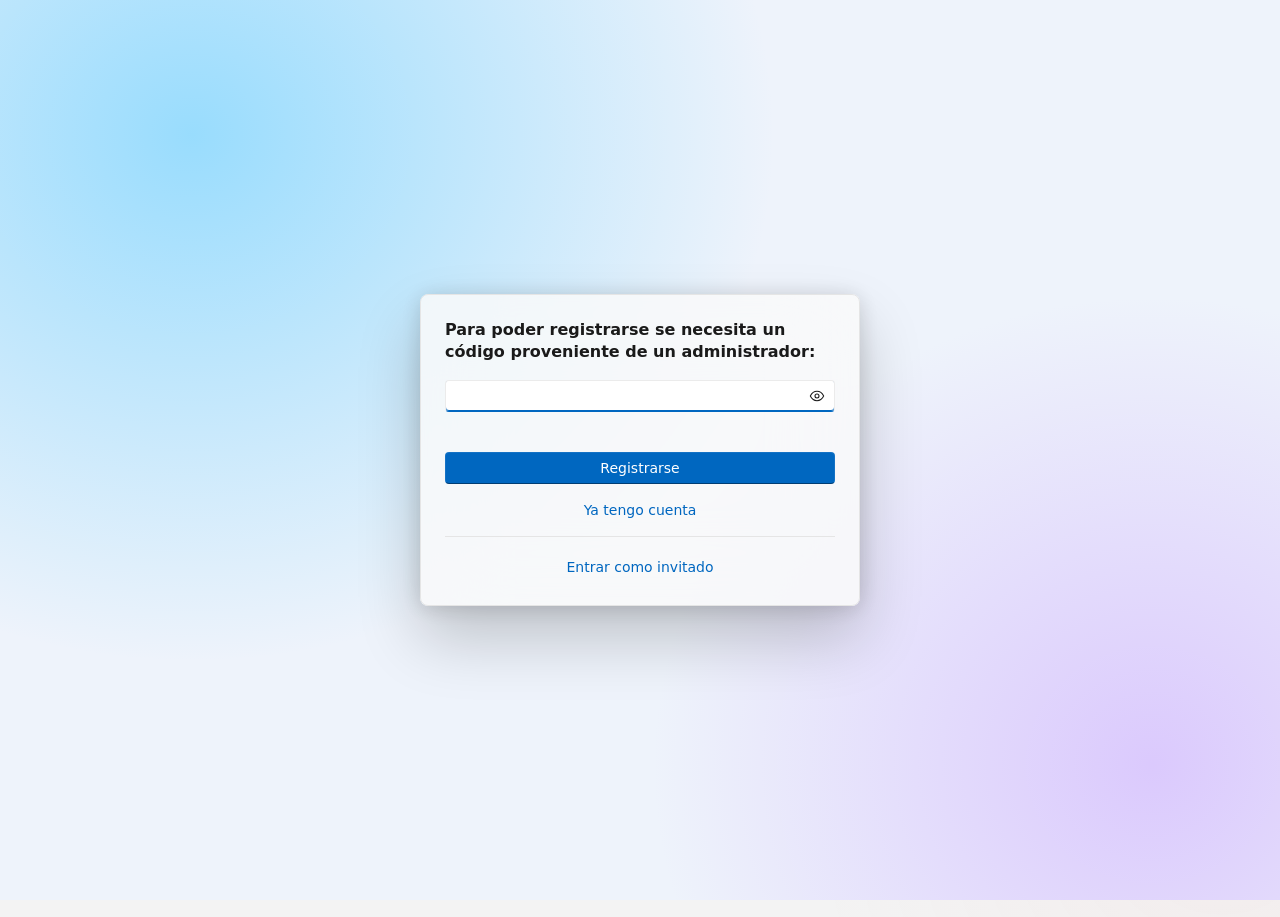
==== configuracion.html @ d040b6e3 "Seguir usuarios (Personas que sigo / Seguidores), listas desplegables con estilo, selección predeter" ====
<!DOCTYPE html>
<html lang="es">
<head>
  <meta charset="UTF-8">
  <meta name="viewport" content="width=device-width, initial-scale=1">
  <meta http-equiv="Content-Security-Policy" content="default-src 'none'; script-src 'self'; style-src 'self'; img-src 'self' data:; connect-src 'self' https://avdssotwcftjuggsvubd.supabase.co; base-uri 'none'; form-action 'none'; object-src 'none'">
  <title>Configuración</title>
  <script src="js/theme.js"></script>
  <script src="js/i18n.js"></script>
  <script src="js/fondo.js"></script>
  <script src="js/sidebar.js"></script>
  <script src="js/supabase-config.js"></script>
  <script src="js/fuerza.js"></script>
  <script src="js/auth.js"></script>
  <script src="js/presencia.js"></script>
  <link rel="stylesheet" href="css/styles.css">
  <link rel="stylesheet" href="css/auth.css">
  <link rel="stylesheet" href="css/motion.css">
  <link rel="stylesheet" href="css/fondos.css">
  <link rel="stylesheet" href="css/configuracion.css">
</head>
<body>
  <nav class="sidebar" aria-label="Navegación principal">
    <button type="button" class="side-btn" id="sidebar-toggle" aria-label="Expandir barra" data-tooltip="Expandir barra" aria-expanded="false">
      <svg viewBox="0 0 24 24" aria-hidden="true"><path d="M4 6h16M4 12h16M4 18h16"/></svg>
      <span class="label">Expandir</span>
    </button>
    <div class="side-divider" role="separator"></div>
    <a class="side-btn" href="index.html" aria-label="Principal" data-tooltip="Principal">
      <svg viewBox="0 0 24 24" aria-hidden="true"><path d="M3 11l9-8 9 8"/><path d="M5 10v10h14V10"/><path d="M10 20v-6h4v6"/></svg>
      <span class="label">Principal</span>
    </a>
    <a class="side-btn" data-acceso="miembro" href="temporizador.html" aria-label="Temporizador" data-tooltip="Temporizador">
      <svg viewBox="0 0 24 24" aria-hidden="true"><circle cx="12" cy="13" r="8"/><path d="M12 9v4l2.5 2.5"/><path d="M9 2h6"/></svg>
      <span class="label">Temporizador</span>
    </a>
    <a class="side-btn bottom" href="configuracion.html" aria-label="Configuración" data-tooltip="Configuración" aria-current="page">
      <svg viewBox="0 0 24 24" aria-hidden="true"><circle cx="12" cy="12" r="3"/><path d="M19.4 15a1.7 1.7 0 0 0 .3 1.8l.1.1a2 2 0 1 1-2.8 2.8l-.1-.1a1.7 1.7 0 0 0-1.8-.3 1.7 1.7 0 0 0-1 1.5V21a2 2 0 1 1-4 0v-.1a1.7 1.7 0 0 0-1.1-1.5 1.7 1.7 0 0 0-1.8.3l-.1.1a2 2 0 1 1-2.8-2.8l.1-.1a1.7 1.7 0 0 0 .3-1.8 1.7 1.7 0 0 0-1.5-1H3a2 2 0 1 1 0-4h.1a1.7 1.7 0 0 0 1.5-1.1 1.7 1.7 0 0 0-.3-1.8l-.1-.1a2 2 0 1 1 2.8-2.8l.1.1a1.7 1.7 0 0 0 1.8.3H9a1.7 1.7 0 0 0 1-1.5V3a2 2 0 1 1 4 0v.1a1.7 1.7 0 0 0 1 1.5 1.7 1.7 0 0 0 1.8-.3l.1-.1a2 2 0 1 1 2.8 2.8l-.1.1a1.7 1.7 0 0 0-.3 1.8V9a1.7 1.7 0 0 0 1.5 1H21a2 2 0 1 1 0 4h-.1a1.7 1.7 0 0 0-1.5 1z"/></svg>
      <span class="label">Configuración</span>
    </a>
  </nav>

  <div class="page">
    <header>
      <h1>Configuración</h1>
      <p>Personaliza la página</p>
    </header>

    <main>
      <div class="subnav" role="tablist" aria-label="Secciones de configuración">
        <button type="button" class="tab" role="tab" id="tab-apariencia" aria-controls="panel-apariencia" aria-selected="true" data-tab="apariencia">Apariencia</button>
        <button type="button" class="tab" role="tab" id="tab-cuenta" aria-controls="panel-cuenta" aria-selected="false" tabindex="-1" data-tab="cuenta">Cuenta</button>
        <button type="button" class="tab" role="tab" id="tab-visibilidad" aria-controls="panel-visibilidad" aria-selected="false" tabindex="-1" data-tab="visibilidad">Visibilidad</button>
      </div>

      <div class="subpanel" id="panel-apariencia" role="tabpanel" aria-labelledby="tab-apariencia">
      <section class="group">
        <h2 class="group-title">Personalización</h2>
        <div class="settings">
          <div class="setting-card">
            <span class="setting-icon"><svg viewBox="0 0 24 24" aria-hidden="true"><circle cx="12" cy="12" r="9"/><path d="M12 3v18a9 9 0 0 0 0-18z" fill="currentColor" stroke="none"/></svg></span>
            <div class="setting-text">
              <div class="setting-title">Elige tu modo</div>
              <div class="setting-desc">"Sistema" sigue el modo de tu dispositivo; "OLED" es un negro puro que ahorra batería en pantallas OLED</div>
            </div>
            <div class="setting-control">
              <span class="desplegable"><select id="tema-select" aria-label="Tema">
                <option value="auto">Sistema</option>
                <option value="dark">Oscuro</option>
                <option value="oled">OLED</option>
                <option value="light">Claro</option>
              </select></span>
            </div>
          </div>

          <div class="setting-card acento-card" id="acento">
            <span class="setting-icon"><svg viewBox="0 0 24 24" aria-hidden="true"><path d="M12 3a9 9 0 0 0 0 18c1.4 0 2-1 1.6-2-.5-1.2.2-2.5 1.6-2.5H17a4 4 0 0 0 4-4C21 6.6 17 3 12 3z"/><circle cx="7.5" cy="11" r="1"/><circle cx="10" cy="7" r="1"/><circle cx="15" cy="7" r="1"/></svg></span>
            <div class="setting-text">
              <div class="setting-title">Color de acento</div>
              <div class="setting-desc">Elige un color sólido o un degradado</div>
            </div>
            <div class="setting-control">
              <button type="button" class="btn secondary" id="acento-reset">Restablecer</button>
            </div>
            <div class="acento-cuerpo">
              <div class="acento-sub">Recomendados</div>
              <div class="muestras" id="acento-recom" role="group" aria-label="Recomendados"></div>
              <div class="acento-sub">Personalizado</div>
              <div class="acento-custom">
                <div class="segmented" role="group" aria-label="Tipo">
                  <button type="button" class="seg" data-acento-tipo="solido" aria-pressed="false">Sólido</button>
                  <button type="button" class="seg" data-acento-tipo="degradado" aria-pressed="false">Degradado</button>
                </div>
                <label class="color-campo"><span>Primer color</span><input type="color" id="acento-c1" value="#0078d4"></label>
                <label class="color-campo" id="acento-c2-caja"><span>Segundo color</span><input type="color" id="acento-c2" value="#00b7c3"></label>
                <span class="desplegable" id="acento-ang"><select id="acento-ang-select" aria-label="Dirección del degradado">
                  <option value="90">→ Hacia la derecha</option>
                  <option value="135">↘ Diagonal descendente</option>
                  <option value="180">↓ Hacia abajo</option>
                  <option value="45">↗ Diagonal ascendente</option>
                </select></span>
                <div class="acento-vista" id="acento-vista" aria-hidden="true"></div>
              </div>
            </div>
          </div>

          <div class="setting-card fondo-card" id="fondo">
            <span class="setting-icon"><svg viewBox="0 0 24 24" aria-hidden="true"><rect x="3" y="4" width="18" height="16" rx="2"/><circle cx="9" cy="10" r="1.6"/><path d="M21 16l-5-5-8 8"/></svg></span>
            <div class="setting-text">
              <div class="setting-title">Fondo de la página</div>
              <div class="setting-desc">Degradados, patrones o una imagen tuya</div>
            </div>
            <div class="setting-control">
              <button type="button" class="btn secondary" id="fondo-reset">Restablecer a normal</button>
            </div>
            <div class="fondo-cuerpo">
              <div class="fondos" id="fondos" role="group" aria-label="Fondos"></div>
              <div class="fondo-acciones">
                <button type="button" class="btn secondary" id="fondo-subir">Elegir imagen…</button>
                <input type="file" id="fondo-archivo" accept="image/png,image/jpeg,image/webp" hidden>
                <p class="nota">La imagen se guarda solo en este dispositivo; el resto de fondos viaja con tu cuenta.</p>
              </div>
              <p class="f-error" id="fondo-msg" role="alert"></p>
            </div>
          </div>

          <div class="setting-card">
            <span class="setting-icon"><svg viewBox="0 0 24 24" aria-hidden="true"><path d="M12 3s6 6.2 6 10.5a6 6 0 0 1-12 0C6 9.2 12 3 12 3z"/></svg></span>
            <div class="setting-text">
              <div class="setting-title">Difuminado de las tarjetas</div>
              <div class="setting-desc">Efecto de cristal esmerilado (blur) en las tarjetas; se nota sobre fondos con color o imagen</div>
            </div>
            <div class="setting-control">
              <label class="interruptor"><input type="checkbox" id="blur-chk" role="switch" aria-label="Difuminado de las tarjetas"><span class="riel" aria-hidden="true"></span></label>
            </div>
          </div>

          <div class="setting-card">
            <span class="setting-icon"><svg viewBox="0 0 24 24" aria-hidden="true"><circle cx="12" cy="12" r="9"/><path d="M3 12h18"/><path d="M12 3c3 3 3 15 0 18M12 3c-3 3-3 15 0 18"/></svg></span>
            <div class="setting-text">
              <div class="setting-title">Idioma</div>
              <div class="setting-desc">Elige el idioma de la página</div>
            </div>
            <div class="setting-control">
              <span class="desplegable"><select id="idioma-select" aria-label="Idioma">
                <option value="es" lang="es">Español</option>
                <option value="en" lang="en">English</option>
              </select></span>
            </div>
          </div>
        </div>
      </section>
      </div>

      <div class="subpanel" id="panel-cuenta" role="tabpanel" aria-labelledby="tab-cuenta" hidden>
      <section class="group">
        <h2 class="group-title">Cuenta</h2>
        <div class="settings">
          <div class="setting-card" id="cuenta-sesion">
            <span class="setting-icon"><svg viewBox="0 0 24 24" aria-hidden="true"><circle cx="12" cy="8" r="4"/><path d="M4 21c0-4 3.5-7 8-7s8 3 8 7"/></svg></span>
            <div class="setting-text">
              <div class="setting-title">Sesión</div>
              <div class="setting-desc" id="cuenta-info"></div>
            </div>
          </div>

          <div class="settings" id="cuenta-miembro" hidden>
            <div class="setting-card" id="foto">
              <span class="setting-icon con-foto"><span data-user-avatar hidden></span></span>
              <div class="setting-text">
                <div class="setting-title">Foto de perfil</div>
                <div class="setting-desc">Si no eliges una, se usa la primera letra de tu usuario</div>
                <p class="f-error" id="foto-msg" role="status"></p>
              </div>
              <div class="setting-control">
                <input id="foto-archivo" class="sr-only" type="file" accept="image/png,image/jpeg,image/webp" tabindex="-1" aria-hidden="true">
                <button class="btn" id="foto-cambiar" type="button">Cambiar</button>
                <button class="btn secondary" id="foto-quitar" type="button">Quitar</button>
              </div>
            </div>

            <div class="setting-card">
              <span class="setting-icon"><svg viewBox="0 0 24 24" aria-hidden="true"><path d="M4 20h4L19 9l-4-4L4 16z"/><path d="M13.5 6.5l4 4"/></svg></span>
              <div class="setting-text">
                <div class="setting-title">Nombre de visualización:</div>
                <div class="setting-desc">Puede cambiarlo cuando quiera</div>
                <p class="f-error" id="cuenta-msg" role="status"></p>
              </div>
              <div class="setting-control">
                <button class="btn" id="nombre-abrir" type="button" aria-haspopup="dialog">Cambiar nombre</button>
              </div>
            </div>

            <div class="setting-card" id="clave-tarjeta">
              <span class="setting-icon"><svg viewBox="0 0 24 24" aria-hidden="true"><rect x="5" y="11" width="14" height="9" rx="2"/><path d="M8 11V8a4 4 0 0 1 8 0v3"/></svg></span>
              <div class="setting-text">
                <div class="setting-title">Contraseña</div>
                <div class="setting-desc">Cámbiala cuando quieras; se cerrarán tus otras sesiones</div>
                <p class="f-error" id="clave-msg" role="status"></p>
              </div>
              <div class="setting-control">
                <button class="btn" id="clave-abrir" type="button" aria-haspopup="dialog">Cambiar contraseña</button>
              </div>
            </div>

            <form class="clave-form" id="clave-form" hidden novalidate autocomplete="off">
              <div class="f-group">
                <label class="f-label" for="clave-actual">Contraseña actual:</label>
                <div class="f-box"><input class="f-input" id="clave-actual" type="password" autocomplete="current-password" maxlength="72" spellcheck="false"></div>
              </div>
              <div class="f-group">
                <label class="f-label" for="clave-nueva">Contraseña nueva:</label>
                <div class="f-box"><input class="f-input" id="clave-nueva" type="password" autocomplete="new-password" maxlength="72" spellcheck="false"></div>
                <p class="f-hint">Mínimo 8 caracteres.</p>
              </div>
              <div class="f-group">
                <label class="f-label" for="clave-repetir">Repite la contraseña nueva:</label>
                <div class="f-box"><input class="f-input" id="clave-repetir" type="password" autocomplete="new-password" maxlength="72" spellcheck="false"></div>
              </div>
              <p class="f-error" id="clave-form-msg" role="alert"></p>
              <div class="clave-botones">
                <button class="btn" id="clave-guardar" type="submit">Guardar contraseña</button>
                <button class="btn secondary" id="clave-cancelar" type="button">Cancelar</button>
              </div>
            </form>

            <div class="setting-card sesiones-card">
              <span class="setting-icon"><svg viewBox="0 0 24 24" aria-hidden="true"><rect x="3" y="4" width="18" height="12" rx="2"/><path d="M8 20h8M12 16v4"/></svg></span>
              <div class="setting-text">
                <div class="setting-title">Sesiones activas</div>
                <div class="setting-desc">Dispositivos con la sesión de tu cuenta abierta</div>
                <p class="f-error" id="sesiones-msg" role="status"></p>
              </div>
              <div class="setting-control">
                <button class="btn secondary" id="sesiones-actualizar" type="button">Actualizar</button>
                <button class="btn secondary" id="sesiones-otras" type="button" hidden>Cerrar las demás</button>
              </div>
              <ul class="sesiones" id="sesiones-lista"></ul>
            </div>

            <div class="setting-card historial-card">
              <span class="setting-icon"><svg viewBox="0 0 24 24" aria-hidden="true"><circle cx="12" cy="12" r="9"/><path d="M12 7v5l3 2"/></svg></span>
              <div class="setting-text">
                <div class="setting-title">Historial de inicios de sesión</div>
                <div class="setting-desc">Tus últimos accesos e intentos fallidos</div>
                <p class="f-error" id="historial-msg" role="status"></p>
              </div>
              <div class="setting-control">
                <button class="btn secondary" id="historial-actualizar" type="button">Actualizar</button>
              </div>
              <ul class="sesiones historial" id="historial-lista"></ul>
            </div>

            <div class="setting-card">
              <span class="setting-icon"><svg viewBox="0 0 24 24" aria-hidden="true"><path d="M9 21H5a2 2 0 0 1-2-2V5a2 2 0 0 1 2-2h4"/><path d="M16 17l5-5-5-5"/><path d="M21 12H9"/></svg></span>
              <div class="setting-text">
                <div class="setting-title">Cerrar sesión</div>
                <div class="setting-desc">Volverás a la pantalla de acceso</div>
              </div>
              <div class="setting-control">
                <button class="btn secondary" id="cerrar-sesion" type="button">Cerrar sesión</button>
              </div>
            </div>
          </div>

          <div class="settings" id="cuenta-invitado" hidden>
            <div class="setting-card">
              <span class="setting-icon"><svg viewBox="0 0 24 24" aria-hidden="true"><circle cx="12" cy="8" r="4"/><path d="M4 21c0-4 3.5-7 8-7s8 3 8 7"/></svg></span>
              <div class="setting-text">
                <div class="setting-title">Estás como invitado</div>
                <div class="setting-desc">Algunas secciones están limitadas</div>
              </div>
              <div class="setting-control">
                <button class="btn" id="ir-registro" type="button">Registrarse o iniciar sesión</button>
              </div>
            </div>
          </div>
        </div>
      </section>

      </div>
      <div class="subpanel" id="panel-visibilidad" role="tabpanel" aria-labelledby="tab-visibilidad" hidden>
      <section class="group">
        <h2 class="group-title">Visibilidad</h2>
        <div class="settings" id="vis-miembro" hidden>
          <div class="setting-card vis-card">
            <span class="setting-icon"><svg viewBox="0 0 24 24" aria-hidden="true"><path d="M2 12s3.6-7 10-7 10 7 10 7-3.6 7-10 7-10-7-10-7z"/><circle cx="12" cy="12" r="3"/></svg></span>
            <div class="setting-text">
              <div class="setting-title">¿Quién puede ver tu estado?</div>
              <div class="setting-desc">Puedes elegir varias opciones. Tu estado indica si estás en línea o desconectado (pronto, más). Se guarda solo al elegir.</div>
            </div>
            <div class="vis-opciones" role="group" aria-label="¿Quién puede ver tu estado?">
              <label class="vis-op"><input type="checkbox" name="visibilidad" value="todos"><span class="vis-check" aria-hidden="true"></span><span class="vis-texto"><span class="vis-titulo">Todos</span><span class="vis-desc">Todos los usuarios registrados podrán ver tu estado (En línea / Desconectado).</span></span></label>
              <label class="vis-op"><input type="checkbox" name="visibilidad" value="amigos"><span class="vis-check" aria-hidden="true"></span><span class="vis-texto"><span class="vis-titulo">Amigos</span><span class="vis-desc">Por ahora esta opción no hace nada.</span></span></label>
              <label class="vis-op"><input type="checkbox" name="visibilidad" value="mejores_amigos"><span class="vis-check" aria-hidden="true"></span><span class="vis-texto"><span class="vis-titulo">Mejores amigos</span><span class="vis-desc">Por ahora esta opción no hace nada.</span></span></label>
              <label class="vis-op"><input type="checkbox" name="visibilidad" value="seguidos"><span class="vis-check" aria-hidden="true"></span><span class="vis-texto"><span class="vis-titulo">Personas que sigo</span><span class="vis-desc">Los usuarios a los que sigues podrán ver tu estado.</span></span></label>
              <label class="vis-op"><input type="checkbox" name="visibilidad" value="seguidores"><span class="vis-check" aria-hidden="true"></span><span class="vis-texto"><span class="vis-titulo">Seguidores</span><span class="vis-desc">Los usuarios que te siguen podrán ver tu estado.</span></span></label>
              <label class="vis-op"><input type="checkbox" name="visibilidad" value="nadie"><span class="vis-check" aria-hidden="true"></span><span class="vis-texto"><span class="vis-titulo">Nadie</span><span class="vis-desc">Nadie podrá ver tu estado.</span></span></label>
            </div>
            <label class="vis-invitados" id="vis-invitados-caja" hidden><input type="checkbox" id="vis-invitados"><span class="vis-check" aria-hidden="true"></span><span class="vis-texto"><span class="vis-titulo">Visible también para los invitados</span><span class="vis-desc">Las personas sin cuenta que entren como invitados también verán tu foto, nombre y estado.</span></span></label>
            <p class="f-error vis-msg" id="vis-msg" role="status"></p>
          </div>
        </div>
        <div class="settings" id="vis-invitado" hidden>
          <div class="setting-card">
            <span class="setting-icon"><svg viewBox="0 0 24 24" aria-hidden="true"><circle cx="12" cy="8" r="4"/><path d="M4 21c0-4 3.5-7 8-7s8 3 8 7"/></svg></span>
            <div class="setting-text">
              <div class="setting-title">Inicia sesión para configurar tu visibilidad</div>
              <div class="setting-desc">Como invitado no tienes un estado que mostrar</div>
            </div>
          </div>
        </div>
      </section>
      </div>
    </main>

  </div>

  <script src="js/preferencias.js"></script>
  <script src="js/desplegable.js"></script>
  <script src="js/configuracion.js"></script>
</body>
</html>
---- css/styles.css ----
/* =========================================================
   Estilo Windows 11 (Fluent Design)
   Tokens de color para modo oscuro (por defecto) y claro.
   ========================================================= */
:root {
  color-scheme: dark;

  --font: "Segoe UI Variable Text", "Segoe UI Variable", "Segoe UI", system-ui, -apple-system, Roboto, "Helvetica Neue", Arial, sans-serif;
  --font-display: "Segoe UI Variable Display", "Segoe UI Variable", "Segoe UI", system-ui, -apple-system, Roboto, "Helvetica Neue", Arial, sans-serif;

  /* Superficies (Mica) */
  --bg: #202020;
  --mica-1: rgba(96, 205, 255, .07);
  --mica-2: rgba(177, 140, 255, .06);
  --panel: #2b2b2b;
  --panel-2: #333333;
  --flyout: #2c2c2c;
  --flyout-glass: rgba(44, 44, 44, .82);

  /* Texto */
  --text: #ffffff;
  --muted: #c8c8c8;
  --faint: #9d9d9d;

  /* Color de énfasis */
  --accent: #60cdff;
  --accent-2: #55b9e6;
  --accent-3: #4ba6cc;
  --on-accent: #000000;
  --accent-bg: var(--accent);
  --accent-bg-2: var(--accent-2);
  --accent-bg-3: var(--accent-3);
  --accent-border: rgba(255, 255, 255, .08);
  --accent-border-bottom: rgba(0, 0, 0, .14);

  /* Estados */
  --danger: #ff99a4;
  --on-danger: #000000;
  --ok: #6ccb5f;

  /* Líneas y relleno de controles */
  --border: #383838;
  --border-2: #5a5a5a;
  --hover: #3a3a3a;
  --focus: #ffffff;
  --subtle-hover: rgba(255, 255, 255, .06);
  --subtle-active: rgba(255, 255, 255, .04);
  --nav-selected: rgba(255, 255, 255, .06);
  --control: rgba(255, 255, 255, .06);
  --control-hover: rgba(255, 255, 255, .085);
  --control-active: rgba(255, 255, 255, .04);
  --control-border: rgba(255, 255, 255, .07);
  --control-border-bottom: rgba(255, 255, 255, .07);
  --scroll: rgba(255, 255, 255, .35);

  /* Casillas de texto */
  --field: rgba(255, 255, 255, .06);
  --field-hover: rgba(255, 255, 255, .09);
  --field-focus: rgba(30, 30, 30, .7);
  --field-border: rgba(255, 255, 255, .14);
  --field-border-bottom: rgba(255, 255, 255, .55);

  /* Sombras y fondo de la pantalla de acceso */
  --shadow-flyout: 0 8px 16px rgba(0, 0, 0, .26);
  --shadow-dialog: 0 32px 64px rgba(0, 0, 0, .37), 0 2px 21px rgba(0, 0, 0, .37);
  --gate-bg:
    radial-gradient(70% 90% at 15% 15%, rgba(0, 103, 192, .55), transparent 65%),
    radial-gradient(60% 80% at 90% 85%, rgba(122, 86, 214, .45), transparent 65%),
    #14161c;

  /* Formas y movimiento */
  --radius: 8px;
  --radius-sm: 4px;
  --ease: cubic-bezier(.1, .9, .2, 1);
  --content-w: 760px;

  /* Barra lateral flotante */
  --btn: 40px;
  --icon: 20px;
  --sb-pad: 8px;
  --sb-gap: 16px;
  --sb-collapsed: calc(var(--btn) + 2 * var(--sb-pad));
  --sb-expanded: 220px;
}

:root[data-theme="light"] {
  color-scheme: light;

  --bg: #f3f3f3;
  --mica-1: rgba(0, 103, 192, .06);
  --mica-2: rgba(255, 140, 140, .05);
  --panel: #fbfbfb;
  --panel-2: #f6f6f6;
  --flyout: #f9f9f9;
  --flyout-glass: rgba(249, 249, 249, .85);

  --text: #1a1a1a;
  --muted: #5d5d5d;
  --faint: #7a7a7a;

  --accent: #0067c0;
  --accent-2: #1975c5;
  --accent-3: #3183ca;
  --on-accent: #ffffff;
  --accent-bg: var(--accent);
  --accent-bg-2: var(--accent-2);
  --accent-bg-3: var(--accent-3);
  --accent-border: rgba(255, 255, 255, .08);
  --accent-border-bottom: rgba(0, 0, 0, .4);

  --danger: #c42b1c;
  --on-danger: #ffffff;
  --ok: #0f7b0f;

  --border: #e5e5e5;
  --border-2: #c4c4c4;
  --hover: #ededed;
  --focus: #000000;
  --subtle-hover: rgba(0, 0, 0, .0373);
  --subtle-active: rgba(0, 0, 0, .024);
  --nav-selected: rgba(0, 0, 0, .05);
  --control: rgba(255, 255, 255, .7);
  --control-hover: rgba(249, 249, 249, .5);
  --control-active: rgba(249, 249, 249, .3);
  --control-border: rgba(0, 0, 0, .06);
  --control-border-bottom: rgba(0, 0, 0, .16);
  --scroll: rgba(0, 0, 0, .45);

  --field: rgba(255, 255, 255, .75);
  --field-hover: rgba(249, 249, 249, .9);
  --field-focus: #ffffff;
  --field-border: rgba(0, 0, 0, .08);
  --field-border-bottom: rgba(0, 0, 0, .5);

  --shadow-flyout: 0 8px 16px rgba(0, 0, 0, .14);
  --shadow-dialog: 0 32px 64px rgba(0, 0, 0, .2), 0 2px 21px rgba(0, 0, 0, .15);
  --gate-bg:
    radial-gradient(70% 90% at 15% 15%, rgba(96, 205, 255, .6), transparent 65%),
    radial-gradient(60% 80% at 90% 85%, rgba(200, 160, 255, .5), transparent 65%),
    #eef3fb;
}

* { box-sizing: border-box; margin: 0; padding: 0; }

[hidden] { display: none !important; }

html {
  scrollbar-width: thin;
  scrollbar-color: var(--scroll) transparent;
}


:focus-visible { outline: 2px solid var(--focus); outline-offset: 2px; }

body {
  min-height: 100vh;
  display: flex;
  flex-direction: column;
  background-color: var(--bg);
  background-image:
    radial-gradient(900px 520px at 8% -8%, var(--mica-1), transparent 70%),
    radial-gradient(800px 480px at 100% 0%, var(--mica-2), transparent 70%);
  background-attachment: fixed;
  color: var(--text);
  font-family: var(--font);
  font-size: 14px;
  line-height: 1.43;
  -webkit-font-smoothing: antialiased;
  transition: background-color .2s, color .2s;
}

/* ---------- Barra lateral flotante (NavigationView) ---------- */
.sidebar {
  position: fixed;
  top: var(--sb-gap);
  left: var(--sb-gap);
  bottom: var(--sb-gap);
  z-index: 10;
  width: var(--sb-collapsed);
  display: flex;
  flex-direction: column;
  gap: 2px;
  padding: var(--sb-pad);
  background: var(--flyout);
  border: 1px solid var(--border);
  border-radius: var(--radius);
  box-shadow: var(--shadow-flyout);
  transition: width .2s var(--ease);
}

@supports ((backdrop-filter: blur(1px)) or (-webkit-backdrop-filter: blur(1px))) {
  .sidebar {
    background: var(--flyout-glass);
    -webkit-backdrop-filter: blur(30px) saturate(1.25);
    backdrop-filter: blur(30px) saturate(1.25);
  }
}

.sb-open .sidebar { width: var(--sb-expanded); }

.side-btn {
  position: relative;
  display: flex;
  align-items: center;
  justify-content: flex-start;
  gap: 12px;
  width: 100%;
  height: var(--btn);
  flex-shrink: 0;
  padding: 0 0 0 calc((var(--btn) - var(--icon)) / 2);
  border: 0;
  border-radius: var(--radius-sm);
  background: transparent;
  color: var(--text);
  font: inherit;
  text-decoration: none;
  cursor: pointer;
  transition: background .083s linear;
}

.side-btn.bottom { margin-top: auto; }

.side-btn svg {
  width: var(--icon);
  height: var(--icon);
  flex-shrink: 0;
  fill: none;
  stroke: currentColor;
  stroke-width: 1.6;
  stroke-linecap: round;
  stroke-linejoin: round;
}

.side-btn .label {
  max-width: 0;
  opacity: 0;
  overflow: hidden;
  white-space: nowrap;
  transition: max-width .2s var(--ease), opacity .15s ease;
}

.sb-open .side-btn .label {
  max-width: 150px;
  opacity: 1;
}

.side-btn:hover { background: var(--subtle-hover); }
.side-btn:active { background: var(--subtle-active); }
.side-btn[aria-current="page"] { background: var(--nav-selected); }

/* Indicador de la página actual (la "píldora" de Windows 11) */
.side-btn[aria-current="page"]::before {
  content: "";
  position: absolute;
  left: 0;
  top: 50%;
  width: 3px;
  height: 16px;
  margin-top: -8px;
  border-radius: 3px;
  background: var(--accent-bg);
}

.side-divider {
  height: 1px;
  flex-shrink: 0;
  margin: 4px;
  background: var(--border);
}

/* Tooltip al pasar el cursor (o enfocar con teclado); solo con la barra contraída */
.side-btn::after {
  content: attr(data-tooltip);
  position: absolute;
  left: calc(100% + 14px);
  top: 50%;
  transform: translate(-4px, -50%);
  padding: 5px 10px;
  border: 1px solid var(--border);
  border-radius: var(--radius-sm);
  background: var(--flyout);
  color: var(--text);
  font-size: 12px;
  line-height: 1.3;
  white-space: nowrap;
  box-shadow: var(--shadow-flyout);
  opacity: 0;
  visibility: hidden;
  pointer-events: none;
  transition: opacity .1s linear, transform .15s var(--ease), visibility .1s;
}

html:not(.sb-open) .side-btn:hover::after,
html:not(.sb-open) .side-btn:focus-visible::after {
  opacity: 1;
  visibility: visible;
  transform: translate(0, -50%);
  transition-delay: .35s;
}

/* ---------- Contenido ---------- */
.page {
  flex: 1;
  min-width: 0;
  display: flex;
  flex-direction: column;
  /* deja libre el espacio de la barra contraída; al expandirse se superpone */
  margin-left: calc(var(--sb-collapsed) + 2 * var(--sb-gap));
}

header {
  width: 100%;
  max-width: var(--content-w);
  margin: 0 auto;
  padding: 2rem 1.5rem .25rem;
}

header h1 {
  font-family: var(--font-display);
  font-size: 28px;
  line-height: 36px;
  font-weight: 600;
}

header p { margin-top: 2px; color: var(--muted); }

main {
  flex: 1;
  width: 100%;
  max-width: var(--content-w);
  margin: 0 auto;
  padding: 1rem 1.5rem 2rem;
}

/* ---------- Botones ---------- */
.btn {
  display: inline-flex;
  align-items: center;
  justify-content: center;
  gap: 8px;
  min-height: 32px;
  padding: 0 20px;
  border: 1px solid var(--accent-border);
  border-bottom-color: var(--accent-border-bottom);
  border-radius: var(--radius-sm);
  background: var(--accent-bg);
  color: var(--on-accent);
  font: inherit;
  text-decoration: none;
  cursor: pointer;
  transition: background .083s linear;
}

.btn:hover { background: var(--accent-bg-2); }
.btn:active { background: var(--accent-bg-3); }
.btn:disabled { opacity: .45; cursor: not-allowed; }

.btn.secondary,
.btn.danger {
  background: var(--control);
  color: var(--text);
  border-color: var(--control-border);
  border-bottom-color: var(--control-border-bottom);
}
.btn.secondary:hover,
.btn.danger:hover { background: var(--control-hover); }
.btn.secondary:active,
.btn.danger:active { background: var(--control-active); color: var(--muted); }
.btn.danger { color: var(--danger); }

/* ---------- Tarjetas ---------- */
.card {
  background: var(--panel);
  border: 1px solid var(--border);
  border-radius: var(--radius);
  padding: 1.25rem 1.5rem;
}

.card h2 {
  margin-bottom: .35rem;
  font-size: 16px;
  font-weight: 600;
}

@media (max-width: 480px) {
  :root {
    --sb-pad: 6px;
    --sb-gap: 8px;
    --sb-expanded: 200px;
  }
  header { padding: 1.5rem 1rem .25rem; }
  main { padding: 1rem 1rem 2rem; }
}

/* ---------- Principal: reloj y clima ---------- */
.principal-grid { display: grid; grid-template-columns: 1fr; gap: 16px; margin-top: 16px; }
@media (min-width: 720px) { .principal-grid { grid-template-columns: minmax(0, 5fr) minmax(0, 6fr); } }
.card-t { margin: 0 0 .6rem; font-size: 13px !important; font-weight: 600; color: var(--muted); text-transform: uppercase; letter-spacing: .06em; }
.reloj { font-size: clamp(2.2rem, 7vw, 3.4rem); font-weight: 300; line-height: 1.05; font-variant-numeric: tabular-nums; letter-spacing: -.01em; }
.fecha { margin-top: .35rem; font-size: 15px; }
.nota { margin: .9rem 0 0; font-size: 12px; color: var(--muted); }
.clima-buscar { display: flex; flex-wrap: wrap; gap: 8px; align-items: center; }
.clima-buscar .f-box { flex: 1 1 160px; min-width: 0; }
.clima-card .f-error { min-height: 0; margin: 6px 0 0; }
.clima-card .f-error:empty { display: none; }
.clima { display: flex; flex-wrap: wrap; align-items: center; gap: 12px 20px; margin-top: 14px; animation: m-arriba .4s var(--ease-out, ease) both; }
.clima-icono svg { width: 64px; height: 64px; fill: none; stroke: var(--accent); stroke-width: 2.2; stroke-linecap: round; stroke-linejoin: round; }
.clima-temp { font-size: 2.6rem; font-weight: 300; line-height: 1; }
.clima-cond { font-size: 14px; }
.clima-lugar { font-size: 12px; color: var(--muted); }
.clima-extra { display: flex; gap: 18px; margin: 0 0 0 auto; }
.clima-extra div { display: flex; flex-direction: column; gap: 2px; }
.clima-extra dt { font-size: 11px; color: var(--muted); }
.clima-extra dd { margin: 0; font-size: 14px; }
html.i18n-pend body { visibility: hidden; }

/* ---------- Tema OLED: como Oscuro, pero negro puro ---------- */
:root[data-oled] {
  --bg: #000000;
  --mica-1: rgba(96, 205, 255, .035);
  --mica-2: rgba(177, 140, 255, .03);
  --panel: #0a0a0a;
  --panel-2: #121212;
  --flyout: #0d0d0d;
  --flyout-glass: rgba(8, 8, 8, .86);
  --muted: #c4c4c4;
  --faint: #8c8c8c;
  --border: #1d1d1d;
  --border-2: #484848;
  --hover: #151515;
  --field: rgba(255, 255, 255, .05);
  --field-hover: rgba(255, 255, 255, .08);
  --field-focus: rgba(0, 0, 0, .85);
  --shadow-flyout: 0 8px 16px rgba(0, 0, 0, .7);
  --shadow-dialog: 0 32px 64px rgba(0, 0, 0, .8), 0 2px 21px rgba(0, 0, 0, .8);
  --gate-bg:
    radial-gradient(70% 90% at 15% 15%, rgba(0, 103, 192, .38), transparent 65%),
    radial-gradient(60% 80% at 90% 85%, rgba(122, 86, 214, .3), transparent 65%),
    #000000;
}

/* ---------- Principal: usuarios ---------- */
body.pagina-principal { --content-w: 1100px; }
.principal-layout { display: grid; grid-template-columns: 1fr; gap: 16px; align-items: start; }
.principal-col { display: flex; flex-direction: column; min-width: 0; }
@media (min-width: 900px) { .principal-layout { grid-template-columns: minmax(0, 1fr) 280px; } }
.usuarios-card { min-width: 0; }
@media (min-width: 900px) { .usuarios-card { position: sticky; top: 16px; } }
.usuarios-card .nota { margin: 0 0 .75rem; }
.usuarios-lista { list-style: none; margin: 0; padding: 0; display: flex; flex-direction: column; gap: 6px; max-height: min(70vh, 640px); overflow-y: auto; }
.u-fila { display: block; padding: 0; border: 1px solid var(--border); border-radius: var(--radius-sm); background: var(--panel-2, transparent); min-width: 0; }
.u-fila.yo { border-color: color-mix(in srgb, var(--accent) 55%, var(--border)); }
.u-foto { position: relative; flex: none; width: 40px; height: 40px; }
.u-avatar { display: grid; place-items: center; width: 40px; height: 40px; border-radius: 50%; overflow: hidden; background: var(--hover); color: var(--muted); font-weight: 600; user-select: none; }
.u-avatar.inicial { background: var(--accent-bg); color: var(--on-accent, #fff); }
.u-avatar img { width: 100%; height: 100%; object-fit: cover; display: block; }
.u-punto { position: absolute; right: -1px; bottom: -1px; width: 12px; height: 12px; border-radius: 50%; background: #22b35e; border: 2px solid var(--panel); box-sizing: border-box; }
.u-punto[hidden] { display: none; }
.u-datos { display: flex; flex-direction: column; min-width: 0; }
.u-nombre { font-size: 14px; color: var(--text); overflow: hidden; text-overflow: ellipsis; white-space: nowrap; }
.u-estado { font-size: 12px; color: var(--muted); min-height: 1em; }
.u-fila.online .u-estado { color: #1d9a52; }

/* ---------- Difuminado de las tarjetas (Configuración → Apariencia; activado por defecto) ---------- */
@supports ((backdrop-filter: blur(1px)) or (-webkit-backdrop-filter: blur(1px))) {
  html:not([data-blur="off"]) .card,
  html:not([data-blur="off"]) .setting-card {
    background: color-mix(in srgb, var(--panel) 66%, transparent);
    -webkit-backdrop-filter: blur(18px) saturate(1.2);
    backdrop-filter: blur(18px) saturate(1.2);
  }
}

.u-enlace { display: flex; align-items: center; gap: 12px; padding: 8px 10px; min-width: 0; color: inherit; text-decoration: none; border-radius: var(--radius-sm); }
.u-enlace:hover { background: var(--subtle-hover); }
.u-enlace:focus-visible { outline: 2px solid var(--accent); outline-offset: -2px; }
---- css/auth.css ----
/* ---------- Pantalla de acceso (diálogo acrílico de Windows 11) ---------- */
html.gate-open body { overflow: hidden; }
html.gate-open body > *:not(.gate) { visibility: hidden; }

.gate {
  position: fixed;
  inset: 0;
  z-index: 1000;
  display: flex;
  align-items: center;
  justify-content: center;
  padding: 1rem;
  overflow-y: auto;
  background: var(--gate-bg);
}

.gate-card {
  width: min(100%, 440px);
  margin: auto;
  padding: 24px;
  background: var(--flyout);
  border: 1px solid var(--border);
  border-radius: var(--radius);
  box-shadow: var(--shadow-dialog);
}

@supports ((backdrop-filter: blur(1px)) or (-webkit-backdrop-filter: blur(1px))) {
  .gate-card {
    background: var(--flyout-glass);
    -webkit-backdrop-filter: blur(40px) saturate(1.25);
    backdrop-filter: blur(40px) saturate(1.25);
  }
}

.gate-card section[hidden] { display: none; }

.gate-prompt {
  margin-bottom: 16px;
  font-family: var(--font-display);
  font-size: 16px;
  font-weight: 600;
  line-height: 1.4;
}

.gate-btn {
  width: 100%;
  min-height: 32px;
  border: 1px solid var(--accent-border);
  border-bottom-color: var(--accent-border-bottom);
  border-radius: var(--radius-sm);
  background: var(--accent-bg);
  color: var(--on-accent);
  font: inherit;
  cursor: pointer;
  transition: background .083s linear;
}
.gate-btn:hover { background: var(--accent-bg-2); }
.gate-btn:active { background: var(--accent-bg-3); }
.gate-btn:disabled { opacity: .6; cursor: progress; }

/* Botón de texto (hipervínculo de Windows 11) */
.gate-link {
  display: block;
  margin: 12px auto 0;
  padding: 4px 8px;
  border: 0;
  border-radius: var(--radius-sm);
  background: none;
  color: var(--accent);
  font: inherit;
  cursor: pointer;
}
.gate-link:hover { background: var(--subtle-hover); }
.gate-link:active { background: var(--subtle-active); }

.gate-sep {
  margin-top: 12px;
  padding-top: 4px;
  border-top: 1px solid var(--border);
}

/* ---------- Casillas de texto (TextBox de Windows 11) ---------- */
.f-group { margin-bottom: 16px; }

.f-label {
  display: block;
  margin-bottom: 6px;
}

.f-box {
  display: flex;
  align-items: center;
  min-height: 32px;
  background: var(--field);
  border: 1px solid var(--field-border);
  border-bottom-color: var(--field-border-bottom);
  border-radius: var(--radius-sm);
  transition: background .083s linear;
}
.f-box:hover { background: var(--field-hover); }
.f-box:focus-within {
  background: var(--field-focus);
  border-bottom-color: var(--accent);
  box-shadow: inset 0 -1px 0 var(--accent);
}

.f-input {
  flex: 1;
  min-width: 0;
  height: 30px;
  padding: 0 10px;
  border: 0;
  outline: 0;
  background: transparent;
  color: var(--text);
  font: inherit;
}
.f-input:focus-visible { outline: 0; }

.f-reveal {
  flex-shrink: 0;
  display: grid;
  place-items: center;
  width: 28px;
  height: 24px;
  margin-right: 3px;
  border: 0;
  border-radius: var(--radius-sm);
  background: transparent;
  color: var(--text);
  cursor: pointer;
}
.f-reveal:hover { background: var(--subtle-hover); }
.f-reveal:active { background: var(--subtle-active); }
.f-reveal svg {
  width: 16px;
  height: 16px;
  fill: none;
  stroke: currentColor;
  stroke-width: 1.6;
  stroke-linecap: round;
  stroke-linejoin: round;
}

.f-hint {
  margin-top: 4px;
  font-size: 12px;
  color: var(--muted);
}

.f-error {
  min-height: 16px;
  margin-bottom: 8px;
  font-size: 12px;
  color: var(--danger);
}
.f-error.ok { color: var(--ok); }

/* ---------- Restricciones para invitados ---------- */
.side-btn.locked { opacity: .55; cursor: not-allowed; }
.side-btn.locked:hover { background: transparent; }

.side-btn .lock {
  position: absolute;
  top: 3px;
  left: calc((var(--btn) - var(--icon)) / 2 + var(--icon) - 7px);
  display: grid;
  place-items: center;
  width: 14px;
  height: 14px;
  border-radius: 50%;
  background: var(--flyout);
  color: var(--text);
}
.side-btn .lock svg {
  width: 9px;
  height: 9px;
  fill: none;
  stroke: currentColor;
  stroke-width: 2.5;
  stroke-linecap: round;
  stroke-linejoin: round;
}

html.guest body[data-acceso="miembro"] main { display: none; }

.locked-main {
  width: 100%;
  max-width: var(--content-w);
  margin: 0 auto;
  padding: 1rem 1.5rem 2rem;
}
.locked-text { margin-bottom: 1rem; color: var(--muted); }

.gate-etiqueta { margin: -4px 0 12px; }

/* ---------- Foto de perfil ---------- */
.avatar {
  display: inline-grid; place-items: center; flex-shrink: 0; overflow: hidden;
  width: 40px; height: 40px; border-radius: 50%;
  background: var(--accent-bg); color: var(--on-accent);
  font-family: var(--font-display); font-weight: 600; font-size: 18px; line-height: 1;
  user-select: none;
}
.avatar.grande { width: 64px; height: 64px; font-size: 28px; }
.avatar img { width: 100%; height: 100%; object-fit: cover; display: block; }
.avatar-fila { display: flex; align-items: center; gap: 16px; }
.avatar-botones { display: flex; flex-direction: column; align-items: flex-start; gap: 6px; }
.avatar-botones .gate-link { margin: 0; }
.avatar-grupo .f-hint { margin-top: 8px; }
.sr-only {
  position: absolute; width: 1px; height: 1px; padding: 0; margin: -1px;
  overflow: hidden; clip: rect(0, 0, 0, 0); white-space: nowrap; border: 0;
}
.bienvenida { display: flex; align-items: center; gap: 16px; }
.bienvenida .avatar { animation: m-escala .5s var(--ease-out, ease) both; }
.setting-icon .avatar { width: 40px; height: 40px; font-size: 18px; }

/* ---------- Botón de cuenta en la barra + menú ---------- */
.side-btn .avatar-barra { width: calc(var(--icon) + 8px); height: calc(var(--icon) + 8px); margin-left: -4px; font-size: 13px; transition: transform .2s var(--ease-out, ease), box-shadow .2s; }
.side-btn:hover .avatar-barra { transform: scale(1.08); }
.side-btn.abierto { background: var(--nav-selected); }
.side-btn.abierto::after { visibility: hidden !important; opacity: 0 !important; }
.side-btn.abierto .avatar-barra, .side-btn.actual .avatar-barra { box-shadow: 0 0 0 2px var(--flyout), 0 0 0 4px var(--accent); }

.cuenta-menu {
  position: fixed; z-index: 60; min-width: 230px; padding: 6px;
  background: var(--flyout); border: 1px solid var(--border);
  border-radius: var(--radius); box-shadow: var(--shadow-flyout);
  animation: m-escala .22s var(--ease-out, ease) both; transform-origin: left bottom;
}
@supports ((backdrop-filter: blur(1px)) or (-webkit-backdrop-filter: blur(1px))) {
  .cuenta-menu { background: var(--flyout-glass); -webkit-backdrop-filter: blur(30px) saturate(1.25); backdrop-filter: blur(30px) saturate(1.25); }
}
.cuenta-cab { display: flex; align-items: center; gap: 12px; padding: 8px 8px 10px; margin: 0 0 4px; border-radius: var(--radius-sm); color: inherit; text-decoration: none; cursor: pointer; }
.cuenta-cab:hover, .cuenta-cab:focus-visible { background: var(--subtle-hover); outline: 0; }
.cuenta-datos { display: flex; flex-direction: column; min-width: 0; }
.cuenta-datos strong { overflow: hidden; text-overflow: ellipsis; white-space: nowrap; }
.cuenta-datos span { color: var(--muted); font-size: 12px; }
.cuenta-item {
  display: flex; align-items: center; gap: 12px; width: 100%; min-height: 36px; padding: 0 10px;
  color: var(--text); font: inherit; text-decoration: none; text-align: left;
  background: transparent; border: 0; border-radius: var(--radius-sm); cursor: pointer;
}
.cuenta-item:hover, .cuenta-item:focus-visible { background: var(--subtle-hover); outline: 0; }
.cuenta-item:active { background: var(--subtle-active); }
.cuenta-icono svg { display: block; width: 18px; height: 18px; fill: none; stroke: currentColor; stroke-width: 1.6; stroke-linecap: round; stroke-linejoin: round; }

/* ---------- Recorte de la foto ---------- */
.recorte-fondo {
  position: fixed; inset: 0; z-index: 1200; display: grid; place-items: center; padding: 1rem;
  background: rgba(0, 0, 0, .55); animation: m-fundido .2s ease both;
}
.recorte {
  width: min(100%, 340px); padding: 20px; text-align: center;
  background: var(--flyout); border: 1px solid var(--border);
  border-radius: var(--radius); box-shadow: var(--shadow-dialog);
  animation: m-escala .3s var(--ease-out, ease) both;
}
.recorte .gate-prompt { margin-bottom: 4px; }
.recorte-lienzo {
  display: block; width: 260px; max-width: 100%; aspect-ratio: 1; margin: 12px auto;
  border-radius: var(--radius-sm); background: #111; cursor: grab; touch-action: none;
}
.recorte-lienzo.moviendo { cursor: grabbing; }
.recorte-lienzo:focus-visible { outline: 2px solid var(--focus); outline-offset: 2px; }
.recorte-zoom-fila { display: flex; align-items: center; gap: 10px; margin-bottom: 16px; }
.recorte-zoom { flex: 1; accent-color: var(--accent); }
.recorte-botones { display: flex; justify-content: flex-end; gap: 8px; }
html.gate-open body > .recorte-fondo { visibility: visible; }

/* ---------- Medidor de fuerza (registro) ---------- */
.cs-medidor { margin-top: 8px; }
.cs-medidor:empty { display: none; }
.cs-barra { display: grid; grid-template-columns: repeat(5, 1fr); gap: 4px; }
.cs-barra span { height: 5px; border-radius: 3px; background: var(--border-2, var(--border)); transition: background .25s; }
.cs-barra.n0 span.on { background: #e5484d; }
.cs-barra.n1 span.on { background: #f76b15; }
.cs-barra.n2 span.on { background: #e5a000; }
.cs-barra.n3 span.on { background: #46a758; }
.cs-barra.n4 span.on { background: #1a9b6f; }
.cs-nivel { margin-top: 6px; font-weight: 600; font-size: 13px; }
.cs-nivel.n0 { color: #e5484d; } .cs-nivel.n1 { color: #f76b15; } .cs-nivel.n2 { color: #c58b00; } .cs-nivel.n3 { color: #2f9e44; } .cs-nivel.n4 { color: #1a9b6f; }
.cs-detalle { font-size: 12px; color: var(--muted); margin-top: 2px; }
.cs-notas { margin: 6px 0 0; padding-left: 18px; color: var(--muted); font-size: 12px; }

/* Estado de la cuenta dentro del menú */
.cuenta-est-titulo { padding: 4px 10px 2px; font-size: 12px; color: var(--muted); }
.cuenta-estado { display: flex; flex-direction: column; gap: 1px; padding: 2px 0 6px; }
.cuenta-est {
  display: flex; align-items: center; gap: 10px; width: 100%; padding: 7px 10px; border: 0; border-radius: var(--radius-sm);
  background: transparent; color: var(--text); font: inherit; font-size: 13.5px; text-align: left; cursor: pointer;
}
.cuenta-est:hover, .cuenta-est:focus-visible { background: var(--subtle-hover); outline: 0; }
.est-punto { flex: none; width: 10px; height: 10px; border-radius: 50%; background: var(--muted); }
.e-en_linea .est-punto { background: #22b35e; }
.e-no_molestar .est-punto { background: #e5484d; }
.e-desconectado .est-punto { background: transparent; border: 2px solid var(--muted); box-sizing: border-box; }
.cuenta-est.sel { background: var(--subtle-hover); font-weight: 600; }
.cuenta-est.sel::after { content: ""; margin-left: auto; width: 5px; height: 10px; border: solid var(--text); border-width: 0 2px 2px 0; transform: rotate(45deg) translate(-2px, -1px); }
---- css/motion.css ----
/* =========================================================
   Animaciones: suaves, rápidas y sin molestar
   (se desactivan si el sistema pide "reducir movimiento")
   ========================================================= */
:root { --ease-out: cubic-bezier(.16, 1, .3, 1); --ease-spring: cubic-bezier(.34, 1.56, .64, 1); }

/* Transición suave entre páginas (navegadores que lo soportan) */
@view-transition { navigation: auto; }
::view-transition-old(root) { animation: .22s cubic-bezier(.4, 0, 1, 1) both m-sale; }
::view-transition-new(root) { animation: .38s var(--ease-out) both m-entra; }
@keyframes m-sale  { to { opacity: 0; transform: translateY(-6px); } }
@keyframes m-entra { from { opacity: 0; transform: translateY(10px); } }
@keyframes m-brillo { from { background-position: -200% 0; } to { background-position: 200% 0; } }
@keyframes m-flota { 50% { transform: translateY(-5px); } }

@keyframes m-arriba   { from { opacity: 0; transform: translateY(14px); } to { opacity: 1; transform: none; } }
@keyframes m-escala   { from { opacity: 0; transform: translateY(10px) scale(.96); } to { opacity: 1; transform: none; } }
@keyframes m-izquierda{ from { opacity: 0; transform: translateX(-16px); } to { opacity: 1; transform: none; } }
@keyframes m-fundido  { from { opacity: 0; } to { opacity: 1; } }
@keyframes m-deriva   { from { transform: translate3d(-3%, -2%, 0) scale(1); } to { transform: translate3d(3%, 2%, 0) scale(1.08); } }
@keyframes m-pulso    { 50% { opacity: .45; } }
@keyframes m-sacudir  { 20%, 60% { transform: translateX(-5px); } 40%, 80% { transform: translateX(5px); } }

/* Luz de fondo que se mueve despacio */
body::before {
  content: ""; position: fixed; inset: -15%; z-index: -1; pointer-events: none;
  background:
    radial-gradient(40% 35% at 20% 15%, var(--mica-1), transparent 70%),
    radial-gradient(35% 35% at 85% 85%, var(--mica-2), transparent 70%);
  animation: m-deriva 22s ease-in-out infinite alternate;
}

/* Barra lateral y contenido */
.sidebar { animation: m-izquierda .55s var(--ease-out) both; }
.page header { animation: m-arriba .5s var(--ease-out) both; }
.page main > * { animation: m-arriba .55s var(--ease-out) both; }
.page main > :nth-child(1) { animation-delay: 150ms; }
.page main > :nth-child(2) { animation-delay: 220ms; }
.page main > :nth-child(3) { animation-delay: 290ms; }
.page main > :nth-child(4) { animation-delay: 360ms; }
.page main > :nth-child(5) { animation-delay: 430ms; }
.page main > :nth-child(6) { animation-delay: 500ms; }
.page main > :nth-child(7) { animation-delay: 570ms; }
.page main > :nth-child(8) { animation-delay: 640ms; }

.side-btn svg { transition: transform .2s var(--ease-out); }
.side-btn:hover svg { transform: scale(1.12); }
.side-btn:active svg { transform: scale(.92); }

/* Tarjetas y botones */
.card, .stat, .fila { transition: transform .2s var(--ease-out), box-shadow .2s, border-color .2s; }
.card:hover, .stat:hover { transform: translateY(-3px); box-shadow: 0 12px 28px rgba(0, 0, 0, .18); border-color: var(--border-2); }
.btn, .gate-btn { transition: background .083s linear, transform .12s var(--ease-out), box-shadow .2s; }
.btn:hover, .gate-btn:hover { box-shadow: 0 3px 10px rgba(0, 0, 0, .18); }
.btn:active, .gate-btn:active { transform: scale(.97); }
.btn:hover, .gate-btn:hover { transform: translateY(-1px); }
.f-box { transition: box-shadow .2s, background-color .15s; }

/* Pantalla de acceso */
.gate { animation: m-fundido .35s ease both; }
.gate-card { animation: m-escala .5s var(--ease-out) both; }
.gate-card section:not([hidden]) > form > * { animation: m-arriba .4s var(--ease-out) both; }
.gate-card section:not([hidden]) > form > :nth-child(2) { animation-delay: 50ms; }
.gate-card section:not([hidden]) > form > :nth-child(3) { animation-delay: 100ms; }
.gate-card section:not([hidden]) > form > :nth-child(4) { animation-delay: 150ms; }
.gate-card section:not([hidden]) > form > :nth-child(5) { animation-delay: 200ms; }
.gate-card section:not([hidden]) > form > :nth-child(n+6) { animation-delay: 250ms; }
.f-error:not(:empty) { animation: m-sacudir .35s ease; }

/* Tablas, listas y estados */
.tabla tbody tr { animation: m-arriba .4s var(--ease-out) both; }
.tabla tbody tr:nth-child(1) { animation-delay: 35ms; }
.tabla tbody tr:nth-child(2) { animation-delay: 70ms; }
.tabla tbody tr:nth-child(3) { animation-delay: 105ms; }
.tabla tbody tr:nth-child(4) { animation-delay: 140ms; }
.tabla tbody tr:nth-child(5) { animation-delay: 175ms; }
.tabla tbody tr:nth-child(6) { animation-delay: 210ms; }
.tabla tbody tr:nth-child(7) { animation-delay: 245ms; }
.tabla tbody tr:nth-child(8) { animation-delay: 280ms; }
.tabla tbody tr:nth-child(9) { animation-delay: 315ms; }
.tabla tbody tr:nth-child(10) { animation-delay: 350ms; }
.tabla tbody tr:nth-child(11) { animation-delay: 385ms; }
.tabla tbody tr:nth-child(12) { animation-delay: 420ms; }
.tabla tbody tr:nth-child(13) { animation-delay: 455ms; }
.tabla tbody tr:nth-child(14) { animation-delay: 490ms; }
.tabla tbody tr:nth-child(15) { animation-delay: 525ms; }
.tabla tbody tr { transition: background .15s; }
.tabla tbody tr:hover { background: var(--subtle-hover); }
.lista-simple > * { animation: m-arriba .4s var(--ease-out) both; }
.lista-simple > :nth-child(2) { animation-delay: 50ms; }
.lista-simple > :nth-child(3) { animation-delay: 100ms; }
.lista-simple > :nth-child(4) { animation-delay: 150ms; }
.lista-simple > :nth-child(n+5) { animation-delay: 200ms; }
.resultado, .aviso { animation: m-escala .45s var(--ease-out) both; }
.badge { transition: transform .15s; }
progress { transition: none; }
.cargando { animation: m-pulso 1.2s ease-in-out infinite; }
.consola-linea { animation: m-fundido .2s ease both; }

/* Detalles nuevos */
.clima-icono svg { animation: m-flota 5s ease-in-out infinite; }
.reloj { transition: color .3s; }
.muestra { transition-timing-function: var(--ease-spring); }
.seg { transition: background .2s, color .2s, transform .12s; }
.seg:active { transform: scale(.94); }
.sesion { transition: background .15s, border-color .2s, transform .2s var(--ease-out); }
.sesion:hover { background: var(--field-hover); transform: translateX(2px); }
.btn.cargando-b, .btn:disabled { transition: opacity .2s; }
.gate-card { animation-duration: .6s; animation-timing-function: var(--ease-spring); }
.principal-grid > * { animation: m-escala .6s var(--ease-out) both; }
.principal-grid > :nth-child(1) { animation-delay: 260ms; }
.principal-grid > :nth-child(2) { animation-delay: 340ms; }
.tab { transition: color .2s, background .15s; }
.cuenta-menu { transform-origin: top left; animation: m-escala .22s var(--ease-spring) both; }

@media (prefers-reduced-motion: reduce) {
  ::view-transition-group(*), ::view-transition-old(*), ::view-transition-new(*) { animation: none !important; }
  *, *::before, *::after {
    animation-duration: .01ms !important; animation-delay: 0s !important; animation-iteration-count: 1 !important;
    transition-duration: .01ms !important; scroll-behavior: auto !important;
  }
}
---- css/fondos.css ----
/* Fondos de la página (se eligen en Configuración → Apariencia). Sin fondo = aspecto normal. */
html[data-fondo="aurora"] body, [data-fondo-vista="aurora"] {
  background-image:
    radial-gradient(1100px 650px at 10% -5%, color-mix(in srgb, var(--accent) 38%, transparent), transparent 70%),
    radial-gradient(900px 600px at 95% 100%, color-mix(in srgb, #8b5cf6 30%, transparent), transparent 70%);
}
html[data-fondo="atardecer"] body, [data-fondo-vista="atardecer"] {
  background-image: linear-gradient(160deg, rgba(255, 126, 95, .34), rgba(254, 180, 123, .2) 45%, rgba(142, 68, 173, .3));
}
html[data-fondo="oceano"] body, [data-fondo-vista="oceano"] {
  background-image: linear-gradient(180deg, rgba(0, 119, 182, .34), rgba(0, 180, 216, .18) 55%, transparent);
}
html[data-fondo="bosque"] body, [data-fondo-vista="bosque"] {
  background-image: linear-gradient(160deg, rgba(45, 106, 79, .4), rgba(149, 213, 178, .16) 60%, transparent);
}
html[data-fondo="noche"] body, [data-fondo-vista="noche"] {
  background-image: radial-gradient(1000px 700px at 80% 0%, rgba(76, 90, 190, .42), transparent 70%), linear-gradient(180deg, rgba(10, 14, 40, .5), rgba(27, 42, 78, .35));
}
html[data-fondo="imagen"] body, [data-fondo-vista="imagen"] {
  background-image:
    linear-gradient(color-mix(in srgb, var(--bg) 55%, transparent), color-mix(in srgb, var(--bg) 55%, transparent)),
    var(--fondo-img);
  background-size: cover; background-position: center; background-repeat: no-repeat;
}
[data-fondo-vista] { background-color: var(--bg); }

/* Selector de fondos */
.fondo-card { flex-wrap: wrap; }
.fondo-cuerpo { flex: 1 0 100%; display: flex; flex-direction: column; gap: 10px; padding-top: 12px; border-top: 1px solid var(--border); }
.fondos { display: grid; grid-template-columns: repeat(auto-fill, minmax(104px, 1fr)); gap: 10px; }
.fondo-op {
  display: flex; flex-direction: column; gap: 6px; padding: 6px; border-radius: var(--radius); cursor: pointer;
  background: var(--field); border: 2px solid var(--border); color: var(--text); font: inherit; font-size: 12px; text-align: left;
  transition: border-color .15s, transform .18s var(--ease-out, ease);
}
.fondo-op:hover { transform: translateY(-2px); }
.fondo-op.selected { border-color: var(--accent); }
.fondo-op:focus-visible { outline: 2px solid var(--focus); outline-offset: 2px; }
.fondo-vista { display: block; height: 56px; border-radius: 6px; border: 1px solid var(--border); background-color: var(--bg); }
.fondo-sin-vista { background-image: none; display: grid; place-items: center; color: var(--muted); font-size: 11px; }
.fondo-acciones { display: flex; flex-wrap: wrap; gap: 8px; align-items: center; }
.fondo-acciones .nota { margin: 0; }
.fondo-cuerpo .f-error:empty { display: none; }
---- css/configuracion.css ----
/* Ajustes al estilo de la app Configuración de Windows 11 */
.group + .group { margin-top: 1.5rem; }

.group-title {
  margin: 0 0 .6rem .1rem;
  font-size: 14px;
  font-weight: 600;
}

.settings {
  display: flex;
  flex-direction: column;
  gap: 4px;
}

.setting-card {
  display: flex;
  align-items: center;
  gap: 16px;
  min-height: 68px;
  padding: 12px 16px;
  background: var(--panel);
  border: 1px solid var(--border);
  border-radius: var(--radius-sm);
}

.setting-icon {
  display: grid;
  place-items: center;
  width: 24px;
  height: 24px;
  flex-shrink: 0;
}
.setting-icon svg {
  width: 20px;
  height: 20px;
  fill: none;
  stroke: currentColor;
  stroke-width: 1.6;
  stroke-linecap: round;
  stroke-linejoin: round;
}

.setting-text { flex: 1; min-width: 0; }
.setting-title { font-size: 14px; }
.setting-desc { font-size: 12px; color: var(--muted); }
.setting-text .f-error { min-height: 0; margin: 2px 0 0; }
.setting-text .f-error:empty { display: none; }

.setting-control {
  flex-shrink: 0;
  display: flex;
  align-items: center;
  gap: 8px;
}
.setting-control .f-box { width: 220px; }

/* Control segmentado (Oscuro / Claro) */
.segmented {
  display: inline-flex;
  gap: 2px;
  padding: 2px;
  background: var(--field);
  border: 1px solid var(--field-border);
  border-radius: 6px;
}

.seg {
  height: 28px;
  padding: 0 16px;
  border: 0;
  border-radius: var(--radius-sm);
  background: transparent;
  color: var(--text);
  font: inherit;
  cursor: pointer;
  transition: background .083s linear;
}
.seg:hover { background: var(--subtle-hover); }
.seg.selected { background: var(--accent-bg); color: var(--on-accent); }

@media (max-width: 560px) {
  .setting-card { flex-wrap: wrap; }
  .setting-control { width: 100%; justify-content: flex-end; }
  .setting-control .f-box { flex: 1; width: auto; }
}

/* ---------- Subsecciones ---------- */
.subnav { display: flex; gap: 4px; margin-bottom: 1.25rem; border-bottom: 1px solid var(--border); }
.tab {
  position: relative; height: 36px; padding: 0 16px; color: var(--muted); font: inherit;
  background: transparent; border: 0; border-radius: var(--radius-sm) var(--radius-sm) 0 0; cursor: pointer;
  transition: color .15s, background .1s;
}
.tab:hover { background: var(--subtle-hover); color: var(--text); }
.tab[aria-selected="true"] { color: var(--text); }
.tab::after {
  content: ""; position: absolute; left: 12px; right: 12px; bottom: -1px; height: 3px; border-radius: 3px;
  background: var(--accent-bg); transform: scaleX(0); transition: transform .25s var(--ease-out, ease);
}
.tab[aria-selected="true"]::after { transform: scaleX(1); }
.subpanel { animation: m-arriba .35s var(--ease-out, ease) both; }
.subpanel[hidden] { display: none; }

/* ---------- Tarjeta flotante (cambiar nombre / contraseña) ---------- */
.tarjeta-fondo {
  position: fixed; inset: 0; z-index: 1200; display: grid; place-items: center; padding: 1rem;
  background: rgba(0, 0, 0, .5); overflow-y: auto; animation: m-fundido .2s ease both;
}
.tarjeta-flotante {
  width: min(100%, 420px); margin: auto; padding: 20px;
  background: var(--flyout); border: 1px solid var(--border);
  border-radius: var(--radius); box-shadow: var(--shadow-dialog);
  animation: m-escala .3s var(--ease-out, ease) both;
}
.tarjeta-flotante h2 { margin: 0 0 12px; font-size: 18px; }
.tarjeta-form, .clave-form { display: flex; flex-direction: column; gap: 4px; }
.clave-form[hidden] { display: none; }
.clave-botones { display: flex; justify-content: flex-end; gap: 8px; margin-top: 12px; }

.setting-icon.con-foto { width: 40px; height: 40px; }

/* ---------- Color de acento ---------- */
[hidden] { display: none !important; }
.setting-card.acento-card, .setting-card.sesiones-card, .setting-card.historial-card { flex-wrap: wrap; }
.acento-cuerpo { flex: 1 0 100%; display: flex; flex-direction: column; gap: 10px; padding-top: 12px; border-top: 1px solid var(--border); }
.acento-sub { font-size: 12px; font-weight: 600; color: var(--muted); }
.muestras { display: flex; flex-wrap: wrap; gap: 10px; }
.muestra {
  position: relative; width: 36px; height: 36px; padding: 0; border-radius: 50%; cursor: pointer;
  border: 2px solid var(--border-2); background-clip: padding-box;
  transition: transform .18s var(--ease-out, ease), box-shadow .18s, border-color .18s;
}
.muestra:hover { transform: scale(1.12); }
.muestra:active { transform: scale(.95); }
.muestra.selected { border-color: var(--text); box-shadow: 0 0 0 2px var(--panel), 0 0 0 4px var(--text); }
.muestra:focus-visible { outline: 2px solid var(--focus); outline-offset: 3px; }
.acento-custom { display: flex; flex-wrap: wrap; align-items: center; gap: 12px 16px; }
.color-campo { display: inline-flex; align-items: center; gap: 8px; font-size: 13px; }
.color-campo input[type="color"] {
  width: 40px; height: 28px; padding: 0; background: transparent; border: 1px solid var(--field-border);
  border-radius: var(--radius-sm); cursor: pointer;
}
.acento-vista { flex: 1 1 140px; min-width: 100px; height: 28px; border-radius: var(--radius-sm); border: 1px solid var(--border); transition: background .3s; }

/* ---------- Sesiones activas ---------- */
.sesiones { flex: 1 0 100%; list-style: none; margin: 0; padding: 0; display: flex; flex-direction: column; gap: 6px; }
.sesiones:empty { display: none; }
.sesion {
  display: flex; align-items: center; gap: 14px; padding: 10px 12px;
  background: var(--field); border: 1px solid var(--border); border-radius: var(--radius-sm);
  animation: m-arriba .3s var(--ease-out, ease) both;
}
.sesion.actual { border-color: var(--accent); }
.sesion-icono { display: grid; place-items: center; width: 24px; flex-shrink: 0; }
.sesion-icono svg { width: 20px; height: 20px; fill: none; stroke: currentColor; stroke-width: 1.6; stroke-linecap: round; stroke-linejoin: round; }
.sesion-texto { flex: 1; min-width: 0; }
.sesion-titulo { font-size: 14px; display: flex; align-items: center; gap: 8px; flex-wrap: wrap; }
.sesion-detalle { font-size: 12px; color: var(--muted); overflow-wrap: anywhere; }
.insignia { font-size: 11px; padding: 1px 8px; border-radius: 999px; background: var(--accent-bg); color: var(--on-accent); }

/* ---------- Historial ---------- */
.historial { max-height: 320px; overflow: auto; }
.sesion .punto { width: 10px; height: 10px; border-radius: 50%; flex-shrink: 0; background: var(--muted); }
.sesion .punto.ok { background: #2ea043; }
.sesion .punto.mal { background: var(--danger); }
.sesion .punto.nuevo { background: var(--accent); }
.sesion-fecha { font-size: 12px; color: var(--muted); white-space: nowrap; }
@media (max-width: 560px) { .sesion-fecha { display: none; } }

/* ---------- Visibilidad ---------- */
.setting-card.vis-card { flex-wrap: wrap; }
.vis-opciones { flex: 1 0 100%; display: flex; flex-direction: column; gap: 4px; margin: 4px 0 0 40px; max-width: 560px; }
.vis-op, .vis-invitados {
  position: relative; display: flex; align-items: flex-start; gap: 12px; padding: 10px 12px;
  border: 1px solid var(--border); border-radius: var(--radius-sm); background: var(--panel-2, transparent); cursor: pointer;
  transition: background .12s, border-color .12s;
}
.vis-op:hover, .vis-invitados:hover { background: var(--subtle-hover); }
.vis-op input, .vis-invitados input { position: absolute; opacity: 0; width: 1px; height: 1px; margin: 0; }
.vis-check {
  position: relative; flex: none; width: 18px; height: 18px; margin-top: 1px; border-radius: 5px;
  border: 2px solid var(--border-2, var(--muted)); background: var(--panel);
  transition: border-color .12s, background .12s, box-shadow .12s;
}
/* La marca se dibuja con bordes (no con imagen) para que se vea con cualquier acento, también degradados */
.vis-check::after {
  content: ""; position: absolute; left: 4px; top: 0; width: 5px; height: 10px;
  border: solid var(--on-accent, #fff); border-width: 0 2px 2px 0; transform: rotate(45deg) scale(.4); opacity: 0;
  transition: opacity .12s, transform .15s var(--ease-out, ease);
}
.vis-op input:checked + .vis-check, .vis-invitados input:checked + .vis-check { border-color: var(--accent); background: var(--accent-bg); }
.vis-op input:checked + .vis-check::after, .vis-invitados input:checked + .vis-check::after { opacity: 1; transform: rotate(45deg) scale(1); }
.vis-op:has(input:checked) { border-color: var(--accent); }
.vis-op input:focus-visible + .vis-check, .vis-invitados input:focus-visible + .vis-check { box-shadow: 0 0 0 3px color-mix(in srgb, var(--accent) 40%, transparent); }
.vis-op:has(input:disabled), .vis-invitados:has(input:disabled) { opacity: .6; cursor: default; }
.vis-texto { display: flex; flex-direction: column; gap: 2px; min-width: 0; }
.vis-titulo { font-size: 14px; color: var(--text); }
.vis-desc { font-size: 12.5px; color: var(--muted); }
.vis-invitados { flex: 1 0 100%; margin: 6px 0 0 40px; max-width: 560px; animation: m-arriba .25s var(--ease-out, ease) both; }
.vis-invitados[hidden] { display: none; }
.vis-msg { flex: 1 0 100%; margin: 4px 0 0 40px; }
@media (max-width: 640px) { .vis-opciones, .vis-invitados, .vis-msg { margin-left: 0; } }
.setting-card.vis-card .setting-text { flex: 1 1 calc(100% - 60px); }

/* ---------- Lista desplegable ---------- */
.desplegable { position: relative; display: inline-block; min-width: 150px; }
.desplegable select {
  appearance: none; -webkit-appearance: none; width: 100%; height: 32px; padding: 0 34px 0 12px;
  font: inherit; color: var(--text); background: var(--field); border: 1px solid var(--field-border);
  border-radius: 6px; cursor: pointer; transition: background .083s linear, border-color .12s;
}
.desplegable select:hover { background: var(--subtle-hover); }
.desplegable select:focus-visible { outline: 2px solid var(--accent); outline-offset: 1px; }
.desplegable::after {
  content: ""; position: absolute; right: 13px; top: 50%; width: 7px; height: 7px; pointer-events: none;
  border: solid var(--muted); border-width: 0 2px 2px 0; transform: translateY(-70%) rotate(45deg);
  transition: transform .18s var(--ease-out, ease);
}
.desplegable.abierta::after { transform: translateY(-30%) rotate(225deg); }
.desplegable select option { background: var(--panel); color: var(--text); }

/* Versión con lista propia (js/desplegable.js): el <select> queda oculto pero sigue guardando el valor */
.desplegable-nativo { position: absolute; inset: 0; opacity: 0; pointer-events: none; }
.desplegable-boton {
  display: flex; align-items: center; width: 100%; height: 32px; padding: 0 34px 0 12px; text-align: left;
  font: inherit; color: var(--text); background: var(--field); border: 1px solid var(--field-border);
  border-bottom-color: var(--border-2, var(--field-border)); border-radius: 6px; cursor: pointer;
  transition: background .083s linear, border-color .12s;
}
.desplegable-boton:hover { background: var(--field-hover, var(--subtle-hover)); }
.desplegable.abierta .desplegable-boton { border-bottom-color: var(--accent); }
.desplegable-boton:focus-visible { outline: 2px solid var(--accent); outline-offset: 1px; }
.desplegable-texto { overflow: hidden; text-overflow: ellipsis; white-space: nowrap; }
.desplegable-menu {
  position: fixed; z-index: 1300; margin: 0; padding: 4px; list-style: none; overflow-y: auto;
  background: var(--flyout); border: 1px solid var(--border); border-radius: 8px; box-shadow: var(--shadow-dialog);
  transform-origin: top; animation: m-escala .16s var(--ease-out, ease) both;
}
.desplegable-menu.arriba { transform-origin: bottom; }
.desplegable-op {
  position: relative; display: flex; align-items: center; min-height: 34px; padding: 0 12px 0 14px; border-radius: 4px;
  color: var(--text); cursor: pointer; white-space: nowrap; user-select: none;
}
.desplegable-op + .desplegable-op { margin-top: 2px; }
.desplegable-op.activa { background: var(--subtle-hover); }
.desplegable-op.elegida { background: var(--nav-selected, var(--subtle-hover)); }
.desplegable-op.elegida::before {
  content: ""; position: absolute; left: 0; top: 9px; bottom: 9px; width: 3px; border-radius: 2px; background: var(--accent-bg);
}
.desplegable-op.elegida.activa { background: var(--subtle-hover); }
@media (prefers-reduced-motion: reduce) { .desplegable-menu { animation: none; } .desplegable::after { transition: none; } }

/* ---------- Interruptor ---------- */
.interruptor { position: relative; display: inline-flex; width: 44px; height: 24px; cursor: pointer; }
.interruptor input { position: absolute; inset: 0; width: 100%; height: 100%; margin: 0; opacity: 0; cursor: pointer; z-index: 1; }
.interruptor .riel {
  width: 100%; height: 100%; border-radius: 999px; border: 2px solid var(--border-2, var(--muted)); background: transparent;
  transition: background .15s, border-color .15s; box-sizing: border-box;
}
.interruptor .riel::after {
  content: ""; position: absolute; left: 5px; top: 5px; width: 14px; height: 14px; border-radius: 50%;
  background: var(--muted); transition: transform .18s var(--ease-out, ease), background .15s;
}
.interruptor input:checked + .riel { background: var(--accent-bg); border-color: var(--accent); }
.interruptor input:checked + .riel::after { transform: translateX(20px); background: var(--on-accent, #fff); }
.interruptor input:focus-visible + .riel { box-shadow: 0 0 0 3px color-mix(in srgb, var(--accent) 40%, transparent); }
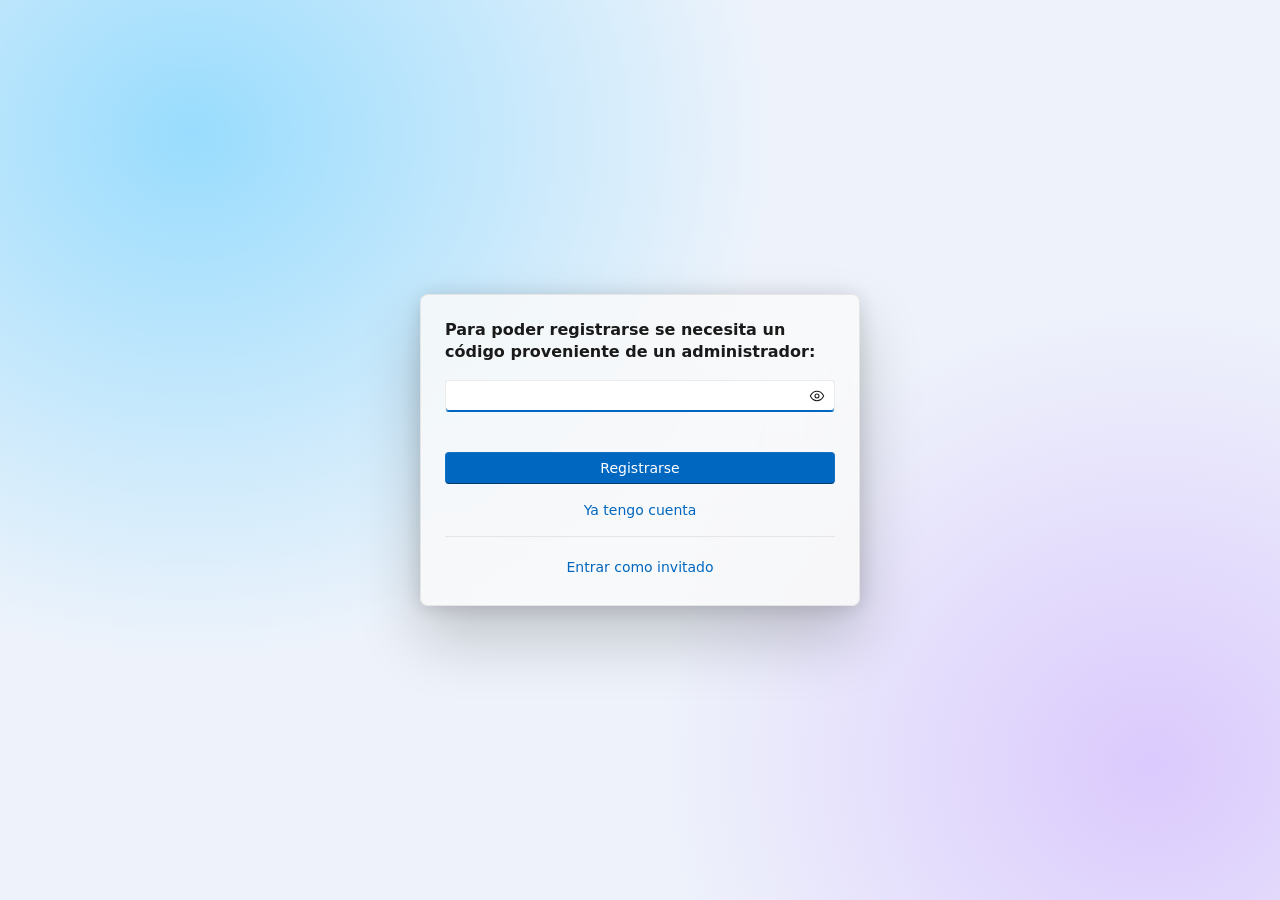
==== commit 14144d2a: "Solicitudes de amistad y de mejor amigo con aceptación, notificaciones en la barra, icono dorado de " ====
--- a/configuracion.html
+++ b/configuracion.html
@@ -17,6 +17,7 @@
   <link rel="stylesheet" href="css/auth.css">
   <link rel="stylesheet" href="css/motion.css">
   <link rel="stylesheet" href="css/fondos.css">
+  <link rel="stylesheet" href="css/tarjeta.css">
   <link rel="stylesheet" href="css/configuracion.css">
 </head>
 <body>
@@ -73,16 +74,17 @@
             </div>
           </div>
 
-          <div class="setting-card acento-card" id="acento">
-            <span class="setting-icon"><svg viewBox="0 0 24 24" aria-hidden="true"><path d="M12 3a9 9 0 0 0 0 18c1.4 0 2-1 1.6-2-.5-1.2.2-2.5 1.6-2.5H17a4 4 0 0 0 4-4C21 6.6 17 3 12 3z"/><circle cx="7.5" cy="11" r="1"/><circle cx="10" cy="7" r="1"/><circle cx="15" cy="7" r="1"/></svg></span>
-            <div class="setting-text">
-              <div class="setting-title">Color de acento</div>
-              <div class="setting-desc">Elige un color sólido o un degradado</div>
-            </div>
-            <div class="setting-control">
-              <button type="button" class="btn secondary" id="acento-reset">Restablecer</button>
-            </div>
-            <div class="acento-cuerpo">
+          <div class="setting-card vis-card acento-card" id="acento" data-plegable>
+            <button type="button" class="vis-cab" id="acento-cab" aria-expanded="false" aria-controls="acento-cuerpo">
+              <span class="setting-icon"><svg viewBox="0 0 24 24" aria-hidden="true"><path d="M12 3a9 9 0 0 0 0 18c1.4 0 2-1 1.6-2-.5-1.2.2-2.5 1.6-2.5H17a4 4 0 0 0 4-4C21 6.6 17 3 12 3z"/><circle cx="7.5" cy="11" r="1"/><circle cx="10" cy="7" r="1"/><circle cx="15" cy="7" r="1"/></svg></span>
+              <span class="vis-cab-texto"><span class="setting-title">Color de acento</span><span class="setting-desc">Elige un color sólido o un degradado</span></span>
+              <span class="vis-chev"><svg viewBox="0 0 24 24" aria-hidden="true"><path d="M6 9l6 6 6-6"/></svg></span>
+            </button>
+            <div class="vis-despl" id="acento-cuerpo" role="region" aria-labelledby="acento-cab" inert>
+              <div class="vis-despl-int">
+                <div class="vis-cuerpo">
+                <div class="plegable-acciones"><button type="button" class="btn secondary" id="acento-reset">Restablecer</button></div>
+<div class="acento-cuerpo">
               <div class="acento-sub">Recomendados</div>
               <div class="muestras" id="acento-recom" role="group" aria-label="Recomendados"></div>
               <div class="acento-sub">Personalizado</div>
@@ -102,18 +104,22 @@
                 <div class="acento-vista" id="acento-vista" aria-hidden="true"></div>
               </div>
             </div>
-          </div>
-
-          <div class="setting-card fondo-card" id="fondo">
-            <span class="setting-icon"><svg viewBox="0 0 24 24" aria-hidden="true"><rect x="3" y="4" width="18" height="16" rx="2"/><circle cx="9" cy="10" r="1.6"/><path d="M21 16l-5-5-8 8"/></svg></span>
-            <div class="setting-text">
-              <div class="setting-title">Fondo de la página</div>
-              <div class="setting-desc">Degradados, patrones o una imagen tuya</div>
-            </div>
-            <div class="setting-control">
-              <button type="button" class="btn secondary" id="fondo-reset">Restablecer a normal</button>
-            </div>
-            <div class="fondo-cuerpo">
+                </div>
+              </div>
+            </div>
+          </div>
+
+          <div class="setting-card vis-card fondo-card" id="fondo" data-plegable>
+            <button type="button" class="vis-cab" id="fondo-cab" aria-expanded="false" aria-controls="fondo-cuerpo">
+              <span class="setting-icon"><svg viewBox="0 0 24 24" aria-hidden="true"><rect x="3" y="4" width="18" height="16" rx="2"/><circle cx="9" cy="10" r="1.6"/><path d="M21 16l-5-5-8 8"/></svg></span>
+              <span class="vis-cab-texto"><span class="setting-title">Fondo de la página</span><span class="setting-desc">Degradados, patrones o una imagen tuya</span></span>
+              <span class="vis-chev"><svg viewBox="0 0 24 24" aria-hidden="true"><path d="M6 9l6 6 6-6"/></svg></span>
+            </button>
+            <div class="vis-despl" id="fondo-cuerpo" role="region" aria-labelledby="fondo-cab" inert>
+              <div class="vis-despl-int">
+                <div class="vis-cuerpo">
+                <div class="plegable-acciones"><button type="button" class="btn secondary" id="fondo-reset">Restablecer a normal</button></div>
+<div class="fondo-cuerpo">
               <div class="fondos" id="fondos" role="group" aria-label="Fondos"></div>
               <div class="fondo-acciones">
                 <button type="button" class="btn secondary" id="fondo-subir">Elegir imagen…</button>
@@ -122,16 +128,19 @@
               </div>
               <p class="f-error" id="fondo-msg" role="alert"></p>
             </div>
+                </div>
+              </div>
+            </div>
           </div>
 
           <div class="setting-card">
             <span class="setting-icon"><svg viewBox="0 0 24 24" aria-hidden="true"><path d="M12 3s6 6.2 6 10.5a6 6 0 0 1-12 0C6 9.2 12 3 12 3z"/></svg></span>
             <div class="setting-text">
-              <div class="setting-title">Difuminado de las tarjetas</div>
-              <div class="setting-desc">Efecto de cristal esmerilado (blur) en las tarjetas; se nota sobre fondos con color o imagen</div>
+              <div class="setting-title">Difuminado de tarjetas y barra</div>
+              <div class="setting-desc">Efecto de cristal esmerilado (blur) en las tarjetas y en la barra lateral; se nota sobre fondos con color o imagen</div>
             </div>
             <div class="setting-control">
-              <label class="interruptor"><input type="checkbox" id="blur-chk" role="switch" aria-label="Difuminado de las tarjetas"><span class="riel" aria-hidden="true"></span></label>
+              <label class="interruptor"><input type="checkbox" id="blur-chk" role="switch" aria-label="Difuminado de tarjetas y barra"><span class="riel" aria-hidden="true"></span></label>
             </div>
           </div>
 
@@ -224,19 +233,25 @@
               </div>
             </form>
 
-            <div class="setting-card sesiones-card">
+            <div class="setting-card vis-card sesiones-card" id="sesiones" data-plegable>
+            <button type="button" class="vis-cab" id="sesiones-cab" aria-expanded="false" aria-controls="sesiones-cuerpo">
               <span class="setting-icon"><svg viewBox="0 0 24 24" aria-hidden="true"><rect x="3" y="4" width="18" height="12" rx="2"/><path d="M8 20h8M12 16v4"/></svg></span>
-              <div class="setting-text">
-                <div class="setting-title">Sesiones activas</div>
-                <div class="setting-desc">Dispositivos con la sesión de tu cuenta abierta</div>
+              <span class="vis-cab-texto"><span class="setting-title">Sesiones activas</span><span class="setting-desc">Dispositivos con la sesión de tu cuenta abierta</span></span>
+              <span class="vis-chev"><svg viewBox="0 0 24 24" aria-hidden="true"><path d="M6 9l6 6 6-6"/></svg></span>
+            </button>
+            <div class="vis-despl" id="sesiones-cuerpo" role="region" aria-labelledby="sesiones-cab" inert>
+              <div class="vis-despl-int">
+                <div class="vis-cuerpo">
+                <div class="plegable-acciones">
+                  <button class="btn secondary" id="sesiones-actualizar" type="button">Actualizar</button>
+                  <button class="btn secondary" id="sesiones-otras" type="button" hidden>Cerrar las demás</button>
+                </div>
                 <p class="f-error" id="sesiones-msg" role="status"></p>
-              </div>
-              <div class="setting-control">
-                <button class="btn secondary" id="sesiones-actualizar" type="button">Actualizar</button>
-                <button class="btn secondary" id="sesiones-otras" type="button" hidden>Cerrar las demás</button>
-              </div>
-              <ul class="sesiones" id="sesiones-lista"></ul>
-            </div>
+                <ul class="sesiones" id="sesiones-lista"></ul>
+                </div>
+              </div>
+            </div>
+          </div>
 
             <div class="setting-card historial-card">
               <span class="setting-icon"><svg viewBox="0 0 24 24" aria-hidden="true"><circle cx="12" cy="12" r="9"/><path d="M12 7v5l3 2"/></svg></span>
@@ -283,22 +298,50 @@
       <section class="group">
         <h2 class="group-title">Visibilidad</h2>
         <div class="settings" id="vis-miembro" hidden>
-          <div class="setting-card vis-card">
-            <span class="setting-icon"><svg viewBox="0 0 24 24" aria-hidden="true"><path d="M2 12s3.6-7 10-7 10 7 10 7-3.6 7-10 7-10-7-10-7z"/><circle cx="12" cy="12" r="3"/></svg></span>
-            <div class="setting-text">
-              <div class="setting-title">¿Quién puede ver tu estado?</div>
-              <div class="setting-desc">Puedes elegir varias opciones. Tu estado indica si estás en línea o desconectado (pronto, más). Se guarda solo al elegir.</div>
-            </div>
-            <div class="vis-opciones" role="group" aria-label="¿Quién puede ver tu estado?">
-              <label class="vis-op"><input type="checkbox" name="visibilidad" value="todos"><span class="vis-check" aria-hidden="true"></span><span class="vis-texto"><span class="vis-titulo">Todos</span><span class="vis-desc">Todos los usuarios registrados podrán ver tu estado (En línea / Desconectado).</span></span></label>
-              <label class="vis-op"><input type="checkbox" name="visibilidad" value="amigos"><span class="vis-check" aria-hidden="true"></span><span class="vis-texto"><span class="vis-titulo">Amigos</span><span class="vis-desc">Por ahora esta opción no hace nada.</span></span></label>
-              <label class="vis-op"><input type="checkbox" name="visibilidad" value="mejores_amigos"><span class="vis-check" aria-hidden="true"></span><span class="vis-texto"><span class="vis-titulo">Mejores amigos</span><span class="vis-desc">Por ahora esta opción no hace nada.</span></span></label>
-              <label class="vis-op"><input type="checkbox" name="visibilidad" value="seguidos"><span class="vis-check" aria-hidden="true"></span><span class="vis-texto"><span class="vis-titulo">Personas que sigo</span><span class="vis-desc">Los usuarios a los que sigues podrán ver tu estado.</span></span></label>
-              <label class="vis-op"><input type="checkbox" name="visibilidad" value="seguidores"><span class="vis-check" aria-hidden="true"></span><span class="vis-texto"><span class="vis-titulo">Seguidores</span><span class="vis-desc">Los usuarios que te siguen podrán ver tu estado.</span></span></label>
-              <label class="vis-op"><input type="checkbox" name="visibilidad" value="nadie"><span class="vis-check" aria-hidden="true"></span><span class="vis-texto"><span class="vis-titulo">Nadie</span><span class="vis-desc">Nadie podrá ver tu estado.</span></span></label>
-            </div>
-            <label class="vis-invitados" id="vis-invitados-caja" hidden><input type="checkbox" id="vis-invitados"><span class="vis-check" aria-hidden="true"></span><span class="vis-texto"><span class="vis-titulo">Visible también para los invitados</span><span class="vis-desc">Las personas sin cuenta que entren como invitados también verán tu foto, nombre y estado.</span></span></label>
-            <p class="f-error vis-msg" id="vis-msg" role="status"></p>
+          <div class="setting-card vis-card" data-vis-card>
+            <button type="button" class="vis-cab" id="vis-estado-cab" aria-expanded="false" aria-controls="vis-estado-cuerpo">
+              <span class="setting-icon"><svg viewBox="0 0 24 24" aria-hidden="true"><path d="M2 12s3.6-7 10-7 10 7 10 7-3.6 7-10 7-10-7-10-7z"/><circle cx="12" cy="12" r="3"/></svg></span>
+              <span class="vis-cab-texto"><span class="setting-title">¿Quién puede ver tu estado?</span><span class="setting-desc">Puedes elegir varias opciones. Tu estado indica si estás en línea o desconectado (pronto, más). Se guarda solo al elegir.</span></span>
+              <span class="vis-chev"><svg viewBox="0 0 24 24" aria-hidden="true"><path d="M6 9l6 6 6-6"/></svg></span>
+            </button>
+            <div class="vis-despl" id="vis-estado-cuerpo" role="region" aria-labelledby="vis-estado-cab" inert>
+              <div class="vis-despl-int">
+                <div class="vis-cuerpo">
+                <div class="vis-opciones" role="group" aria-label="¿Quién puede ver tu estado?">
+                  <label class="vis-op"><input type="checkbox" name="visibilidad" value="todos"><span class="vis-check" aria-hidden="true"></span><span class="vis-texto"><span class="vis-titulo">Todos</span><span class="vis-desc">Todos los usuarios registrados podrán ver tu estado (En línea / Desconectado).</span></span></label>
+                  <label class="vis-op"><input type="checkbox" name="visibilidad" value="amigos"><span class="vis-check" aria-hidden="true"></span><span class="vis-texto"><span class="vis-titulo">Amigos</span><span class="vis-desc">Tus amigos podrán ver tu estado.</span></span></label>
+                  <label class="vis-op"><input type="checkbox" name="visibilidad" value="mejores_amigos"><span class="vis-check" aria-hidden="true"></span><span class="vis-texto"><span class="vis-titulo">Mejores amigos</span><span class="vis-desc">Tus mejores amigos podrán ver tu estado.</span></span></label>
+                  <label class="vis-op"><input type="checkbox" name="visibilidad" value="seguidos"><span class="vis-check" aria-hidden="true"></span><span class="vis-texto"><span class="vis-titulo">Personas que sigo</span><span class="vis-desc">Los usuarios a los que sigues podrán ver tu estado.</span></span></label>
+                  <label class="vis-op"><input type="checkbox" name="visibilidad" value="seguidores"><span class="vis-check" aria-hidden="true"></span><span class="vis-texto"><span class="vis-titulo">Seguidores</span><span class="vis-desc">Los usuarios que te siguen podrán ver tu estado.</span></span></label>
+                  <label class="vis-op"><input type="checkbox" name="visibilidad" value="nadie"><span class="vis-check" aria-hidden="true"></span><span class="vis-texto"><span class="vis-titulo">Nadie</span><span class="vis-desc">Nadie podrá ver tu estado.</span></span></label>
+                </div>
+                <label class="vis-invitados" id="vis-invitados-caja" hidden><input type="checkbox" id="vis-invitados"><span class="vis-check" aria-hidden="true"></span><span class="vis-texto"><span class="vis-titulo">Visible también para los invitados</span><span class="vis-desc">Las personas sin cuenta que entren como invitados también verán tu foto, nombre y estado.</span></span></label>
+                <p class="f-error vis-msg" id="vis-msg" role="status"></p>
+                </div>
+              </div>
+            </div>
+          </div>
+          <div class="setting-card vis-card" data-vis-card>
+            <button type="button" class="vis-cab" id="vis-seg-cab" aria-expanded="false" aria-controls="vis-seg-cuerpo">
+              <span class="setting-icon"><svg viewBox="0 0 24 24" aria-hidden="true"><circle cx="9" cy="8" r="3.5"/><path d="M2.5 20c0-3.6 2.9-6 6.5-6s6.5 2.4 6.5 6"/><path d="M16 4.7a3.5 3.5 0 0 1 0 6.6M18 14.4c2.2.7 3.5 2.4 3.5 5.6"/></svg></span>
+              <span class="vis-cab-texto"><span class="setting-title">¿Quién puede ver tus seguidores, a quién sigues y tus amigos?</span><span class="setting-desc">Controla quién puede abrir las listas de tu perfil. Los números siempre se ven. Puedes elegir varias opciones; se guarda solo al elegir.</span></span>
+              <span class="vis-chev"><svg viewBox="0 0 24 24" aria-hidden="true"><path d="M6 9l6 6 6-6"/></svg></span>
+            </button>
+            <div class="vis-despl" id="vis-seg-cuerpo" role="region" aria-labelledby="vis-seg-cab" inert>
+              <div class="vis-despl-int">
+                <div class="vis-cuerpo">
+                <div class="vis-opciones" role="group" aria-label="¿Quién puede ver tus seguidores, a quién sigues y tus amigos?">
+                  <label class="vis-op"><input type="checkbox" name="vis-seg" value="todos"><span class="vis-check" aria-hidden="true"></span><span class="vis-texto"><span class="vis-titulo">Todos</span><span class="vis-desc">Todos los usuarios registrados podrán ver tus listas.</span></span></label>
+                  <label class="vis-op"><input type="checkbox" name="vis-seg" value="amigos"><span class="vis-check" aria-hidden="true"></span><span class="vis-texto"><span class="vis-titulo">Amigos</span><span class="vis-desc">Tus amigos podrán ver estas listas.</span></span></label>
+                  <label class="vis-op"><input type="checkbox" name="vis-seg" value="mejores_amigos"><span class="vis-check" aria-hidden="true"></span><span class="vis-texto"><span class="vis-titulo">Mejores amigos</span><span class="vis-desc">Tus mejores amigos podrán ver estas listas.</span></span></label>
+                  <label class="vis-op"><input type="checkbox" name="vis-seg" value="seguidos"><span class="vis-check" aria-hidden="true"></span><span class="vis-texto"><span class="vis-titulo">Personas que sigo</span><span class="vis-desc">Los usuarios a los que sigues podrán ver estas listas.</span></span></label>
+                  <label class="vis-op"><input type="checkbox" name="vis-seg" value="seguidores"><span class="vis-check" aria-hidden="true"></span><span class="vis-texto"><span class="vis-titulo">Seguidores</span><span class="vis-desc">Los usuarios que te siguen podrán ver estas listas.</span></span></label>
+                  <label class="vis-op"><input type="checkbox" name="vis-seg" value="nadie"><span class="vis-check" aria-hidden="true"></span><span class="vis-texto"><span class="vis-titulo">Nadie</span><span class="vis-desc">Solo tú podrás ver estas listas.</span></span></label>
+                </div>
+                <p class="f-error vis-msg" id="vis-seg-msg" role="status"></p>
+                </div>
+              </div>
+            </div>
           </div>
         </div>
         <div class="settings" id="vis-invitado" hidden>
@@ -317,6 +360,7 @@
   </div>
 
   <script src="js/preferencias.js"></script>
+  <script src="js/tarjeta.js"></script>
   <script src="js/desplegable.js"></script>
   <script src="js/configuracion.js"></script>
 </body>
--- a/css/styles.css
+++ b/css/styles.css
@@ -189,11 +189,13 @@
 }
 
 @supports ((backdrop-filter: blur(1px)) or (-webkit-backdrop-filter: blur(1px))) {
-  .sidebar {
-    background: var(--flyout-glass);
-    -webkit-backdrop-filter: blur(30px) saturate(1.25);
-    backdrop-filter: blur(30px) saturate(1.25);
+  /* Cristal esmerilado (acrílico de Windows 11): translúcida y difuminada; se apaga con el interruptor «Difuminado» */
+  html:not([data-blur="off"]) .sidebar {
+    background: color-mix(in srgb, var(--flyout) 58%, transparent);
+    -webkit-backdrop-filter: blur(28px) saturate(1.5);
+    backdrop-filter: blur(28px) saturate(1.5);
   }
+  html[data-blur="off"] .sidebar { background: var(--flyout-glass); }
 }
 
 .sb-open .sidebar { width: var(--sb-expanded); }
@@ -457,7 +459,11 @@
 .u-punto { position: absolute; right: -1px; bottom: -1px; width: 12px; height: 12px; border-radius: 50%; background: #22b35e; border: 2px solid var(--panel); box-sizing: border-box; }
 .u-punto[hidden] { display: none; }
 .u-datos { display: flex; flex-direction: column; min-width: 0; }
-.u-nombre { font-size: 14px; color: var(--text); overflow: hidden; text-overflow: ellipsis; white-space: nowrap; }
+.u-nombre { display: flex; align-items: center; gap: 5px; min-width: 0; font-size: 14px; color: var(--text); }
+.u-nombre-t { overflow: hidden; text-overflow: ellipsis; white-space: nowrap; }
+.mejor-ico { display: inline-grid; place-items: center; flex-shrink: 0; color: #f2b01e; }
+.mejor-ico svg { display: block; width: 17px; height: 17px; fill: currentColor; stroke: none; filter: drop-shadow(0 0 .5px rgba(160, 100, 0, .55)); }
+.mejor-ico svg .atras { opacity: .62; }
 .u-estado { font-size: 12px; color: var(--muted); min-height: 1em; }
 .u-fila.online .u-estado { color: #1d9a52; }
 
--- a/css/auth.css
+++ b/css/auth.css
@@ -298,3 +298,39 @@
 .e-desconectado .est-punto { background: transparent; border: 2px solid var(--muted); box-sizing: border-box; }
 .cuenta-est.sel { background: var(--subtle-hover); font-weight: 600; }
 .cuenta-est.sel::after { content: ""; margin-left: auto; width: 5px; height: 10px; border: solid var(--text); border-width: 0 2px 2px 0; transform: rotate(45deg) translate(-2px, -1px); }
+
+/* ---------- Notificaciones (barra lateral, encima de la foto de perfil) ---------- */
+.side-btn.notif-btn { margin-top: auto; }
+.side-btn.notif-btn + .side-btn.bottom { margin-top: 0; }
+.notif-ico { position: relative; display: grid; place-items: center; width: var(--icon); height: var(--icon); flex-shrink: 0; }
+.side-btn.notif-btn:hover .notif-ico svg { animation: notif-sacude .5s ease; transform-origin: 50% 12%; }
+@keyframes notif-sacude { 20% { transform: rotate(14deg); } 45% { transform: rotate(-11deg); } 70% { transform: rotate(6deg); } }
+.notif-badge {
+  position: absolute; top: -7px; right: -9px; min-width: 17px; height: 17px; padding: 0 4px; box-sizing: border-box;
+  display: grid; place-items: center; border-radius: 9px; font-size: 11px; font-weight: 600; line-height: 1;
+  background: var(--accent-bg); color: var(--on-accent, #fff); box-shadow: 0 0 0 2px var(--flyout);
+  animation: m-escala .25s var(--ease-out, ease) both;
+}
+.notif-badge[hidden] { display: none; }
+.notif-menu { width: min(360px, calc(100vw - 100px)); padding: 6px; }
+.notif-tit { padding: 6px 10px 8px; font-weight: 600; }
+.notif-lista { display: flex; flex-direction: column; gap: 2px; max-height: min(60vh, 420px); overflow-y: auto; }
+.notif-vacio { margin: 0; padding: 14px 10px 16px; color: var(--muted); text-align: center; }
+.notif-fila {
+  display: flex; gap: 12px; padding: 10px; border-radius: var(--radius-sm); overflow: hidden;
+  transition: opacity .22s ease, transform .22s ease, max-height .26s ease, padding .26s ease; max-height: 200px;
+}
+.notif-fila:hover { background: var(--subtle-hover); }
+.notif-fila.sale { opacity: 0; transform: translateX(-12px); max-height: 0; padding-top: 0; padding-bottom: 0; }
+.notif-av { flex-shrink: 0; }
+.notif-av .avatar { width: 40px; height: 40px; font-size: 16px; }
+.notif-cuerpo { min-width: 0; display: flex; flex-direction: column; gap: 8px; }
+.notif-linea { line-height: 1.35; overflow-wrap: anywhere; }
+.notif-nombre { font-weight: 600; color: var(--text); text-decoration: none; }
+.notif-nombre:hover { text-decoration: underline; }
+.notif-txt { color: var(--muted); }
+.notif-botones { display: flex; flex-wrap: wrap; gap: 6px; }
+.notif-botones .btn { min-height: 30px; padding: 0 12px; font-size: 13px; }
+.notif-msg { margin: 0; }
+.notif-msg:empty { display: none; }
+@media (prefers-reduced-motion: reduce) { .side-btn.notif-btn:hover .notif-ico svg { animation: none; } .notif-fila { transition: none; } }
--- a/css/fondos.css
+++ b/css/fondos.css
@@ -27,17 +27,28 @@
 /* Selector de fondos */
 .fondo-card { flex-wrap: wrap; }
 .fondo-cuerpo { flex: 1 0 100%; display: flex; flex-direction: column; gap: 10px; padding-top: 12px; border-top: 1px solid var(--border); }
-.fondos { display: grid; grid-template-columns: repeat(auto-fill, minmax(104px, 1fr)); gap: 10px; }
+.fondos { display: grid; grid-template-columns: repeat(auto-fill, minmax(150px, 1fr)); gap: 10px; }
 .fondo-op {
-  display: flex; flex-direction: column; gap: 6px; padding: 6px; border-radius: var(--radius); cursor: pointer;
-  background: var(--field); border: 2px solid var(--border); color: var(--text); font: inherit; font-size: 12px; text-align: left;
-  transition: border-color .15s, transform .18s var(--ease-out, ease);
+  display: flex; flex-direction: column; gap: 8px; padding: 5px 5px 8px; border-radius: 12px; cursor: pointer;
+  background: transparent; border: 2px solid transparent; color: var(--text); font: inherit; font-size: 13px; text-align: left;
+  transition: border-color .15s, background .12s, transform .18s var(--ease-out, ease);
 }
-.fondo-op:hover { transform: translateY(-2px); }
-.fondo-op.selected { border-color: var(--accent); }
+.fondo-op:hover { transform: translateY(-2px); background: var(--subtle-hover); }
+.fondo-op.selected { border-color: var(--accent); background: var(--subtle-hover); }
 .fondo-op:focus-visible { outline: 2px solid var(--focus); outline-offset: 2px; }
-.fondo-vista { display: block; height: 56px; border-radius: 6px; border: 1px solid var(--border); background-color: var(--bg); }
-.fondo-sin-vista { background-image: none; display: grid; place-items: center; color: var(--muted); font-size: 11px; }
+.fondo-nombre { padding: 0 4px; }
+
+/* Miniatura al estilo de las de «Temas» de Windows 11: fondo + ventanita con la barra del color de acento */
+.fondo-vista { position: relative; display: block; aspect-ratio: 16 / 10; overflow: hidden; border-radius: 8px; border: 1px solid var(--border); background-color: var(--bg); isolation: isolate; }
+.fondo-vista .papel { position: absolute; inset: 0; background-color: var(--bg); filter: saturate(1.9) contrast(1.12) brightness(1.08); }
+.fondo-vista .papel[data-fondo-vista="imagen"] { background-size: cover; background-position: center; background-image: var(--fondo-img); filter: none; }
+.mini-ventana {
+  position: absolute; right: 7%; bottom: 9%; width: 50%; height: 50%; overflow: hidden;
+  background: var(--panel); border: 1px solid color-mix(in srgb, var(--text) 16%, transparent); border-radius: 7px;
+  box-shadow: 0 6px 16px rgba(0, 0, 0, .32);
+}
+.mini-ventana::before { content: ""; position: absolute; inset: 0 0 auto 0; height: 24%; background: var(--panel-2); }
+.mini-barra { position: absolute; left: 50%; bottom: 20%; width: 58%; height: 15%; transform: translateX(-50%); border-radius: 3px; background: var(--accent-bg); }
 .fondo-acciones { display: flex; flex-wrap: wrap; gap: 8px; align-items: center; }
 .fondo-acciones .nota { margin: 0; }
 .fondo-cuerpo .f-error:empty { display: none; }
--- a/css/tarjeta.css
+++ b/css/tarjeta.css
@@ -0,0 +1,15 @@
+/* ---------- Tarjeta flotante (cambiar nombre / contraseña) ---------- */
+.tarjeta-fondo {
+  position: fixed; inset: 0; z-index: 1200; display: grid; place-items: center; padding: 1rem;
+  background: rgba(0, 0, 0, .5); overflow-y: auto; animation: m-fundido .2s ease both;
+}
+.tarjeta-flotante {
+  width: min(100%, 420px); margin: auto; padding: 20px;
+  background: var(--flyout); border: 1px solid var(--border);
+  border-radius: var(--radius); box-shadow: var(--shadow-dialog);
+  animation: m-escala .3s var(--ease-out, ease) both;
+}
+.tarjeta-flotante h2 { margin: 0 0 12px; font-size: 18px; }
+.tarjeta-form, .clave-form { display: flex; flex-direction: column; gap: 4px; }
+.clave-form[hidden] { display: none; }
+.clave-botones { display: flex; justify-content: flex-end; gap: 8px; margin-top: 12px; }
--- a/css/configuracion.css
+++ b/css/configuracion.css
@@ -101,22 +101,6 @@
 .tab[aria-selected="true"]::after { transform: scaleX(1); }
 .subpanel { animation: m-arriba .35s var(--ease-out, ease) both; }
 .subpanel[hidden] { display: none; }
-
-/* ---------- Tarjeta flotante (cambiar nombre / contraseña) ---------- */
-.tarjeta-fondo {
-  position: fixed; inset: 0; z-index: 1200; display: grid; place-items: center; padding: 1rem;
-  background: rgba(0, 0, 0, .5); overflow-y: auto; animation: m-fundido .2s ease both;
-}
-.tarjeta-flotante {
-  width: min(100%, 420px); margin: auto; padding: 20px;
-  background: var(--flyout); border: 1px solid var(--border);
-  border-radius: var(--radius); box-shadow: var(--shadow-dialog);
-  animation: m-escala .3s var(--ease-out, ease) both;
-}
-.tarjeta-flotante h2 { margin: 0 0 12px; font-size: 18px; }
-.tarjeta-form, .clave-form { display: flex; flex-direction: column; gap: 4px; }
-.clave-form[hidden] { display: none; }
-.clave-botones { display: flex; justify-content: flex-end; gap: 8px; margin-top: 12px; }
 
 .setting-icon.con-foto { width: 40px; height: 40px; }
 
@@ -265,3 +249,31 @@
 .interruptor input:checked + .riel { background: var(--accent-bg); border-color: var(--accent); }
 .interruptor input:checked + .riel::after { transform: translateX(20px); background: var(--on-accent, #fff); }
 .interruptor input:focus-visible + .riel { box-shadow: 0 0 0 3px color-mix(in srgb, var(--accent) 40%, transparent); }
+
+/* ---------- Tarjetas plegables (Visibilidad): solo una flecha al costado y despliegue suave ---------- */
+.setting-card.vis-card { display: block; padding: 0; overflow: hidden; }
+.vis-cab {
+  display: flex; align-items: center; gap: 16px; width: 100%; min-height: 68px; padding: 12px 16px; text-align: left;
+  font: inherit; color: inherit; background: transparent; border: 0; cursor: pointer; transition: background .1s;
+}
+.vis-cab:hover { background: var(--subtle-hover); }
+.vis-cab:focus-visible { outline: 2px solid var(--accent); outline-offset: -2px; }
+.vis-cab-texto { flex: 1; min-width: 0; display: flex; flex-direction: column; gap: 2px; }
+.vis-cab-texto .setting-title, .vis-cab-texto .setting-desc { display: block; }
+.vis-chev { flex-shrink: 0; display: grid; place-items: center; width: 28px; height: 28px; }
+.vis-chev svg { display: block; width: 16px; height: 16px; fill: none; stroke: var(--muted); stroke-width: 2; stroke-linecap: round; stroke-linejoin: round; transition: transform .35s var(--ease-out, ease); }
+.vis-card.abierta .vis-chev svg { transform: rotate(180deg); }
+/* La altura se anima con filas de rejilla (de 0fr a 1fr): suave y sin conocer la altura */
+.vis-despl { display: grid; grid-template-rows: 0fr; opacity: 0; visibility: hidden; transition: grid-template-rows .4s var(--ease-out, ease), opacity .3s ease, visibility 0s linear .4s; }
+.vis-card.abierta .vis-despl { grid-template-rows: 1fr; opacity: 1; visibility: visible; transition: grid-template-rows .4s var(--ease-out, ease), opacity .3s ease .05s, visibility 0s; }
+.vis-despl-int { min-height: 0; overflow: hidden; }
+.vis-cuerpo { padding: 0 16px 16px 56px; }
+.vis-cuerpo .vis-opciones, .vis-cuerpo .vis-invitados, .vis-cuerpo .vis-msg { margin-left: 0; max-width: 560px; }
+@media (max-width: 640px) { .vis-cuerpo { padding-left: 16px; } }
+@media (prefers-reduced-motion: reduce) { .vis-despl, .vis-card.abierta .vis-despl, .vis-chev svg { transition: none; } }
+
+/* Fondo, Color de acento y Sesiones activas usan la misma tarjeta plegable */
+.vis-card .acento-cuerpo, .vis-card .fondo-cuerpo { border-top: 0; padding-top: 0; }
+.plegable-acciones { display: flex; flex-wrap: wrap; gap: 8px; margin-bottom: 12px; }
+.vis-card .sesiones { margin-top: 10px; }
+.vis-card .vis-cuerpo > .f-error:empty { display: none; }
